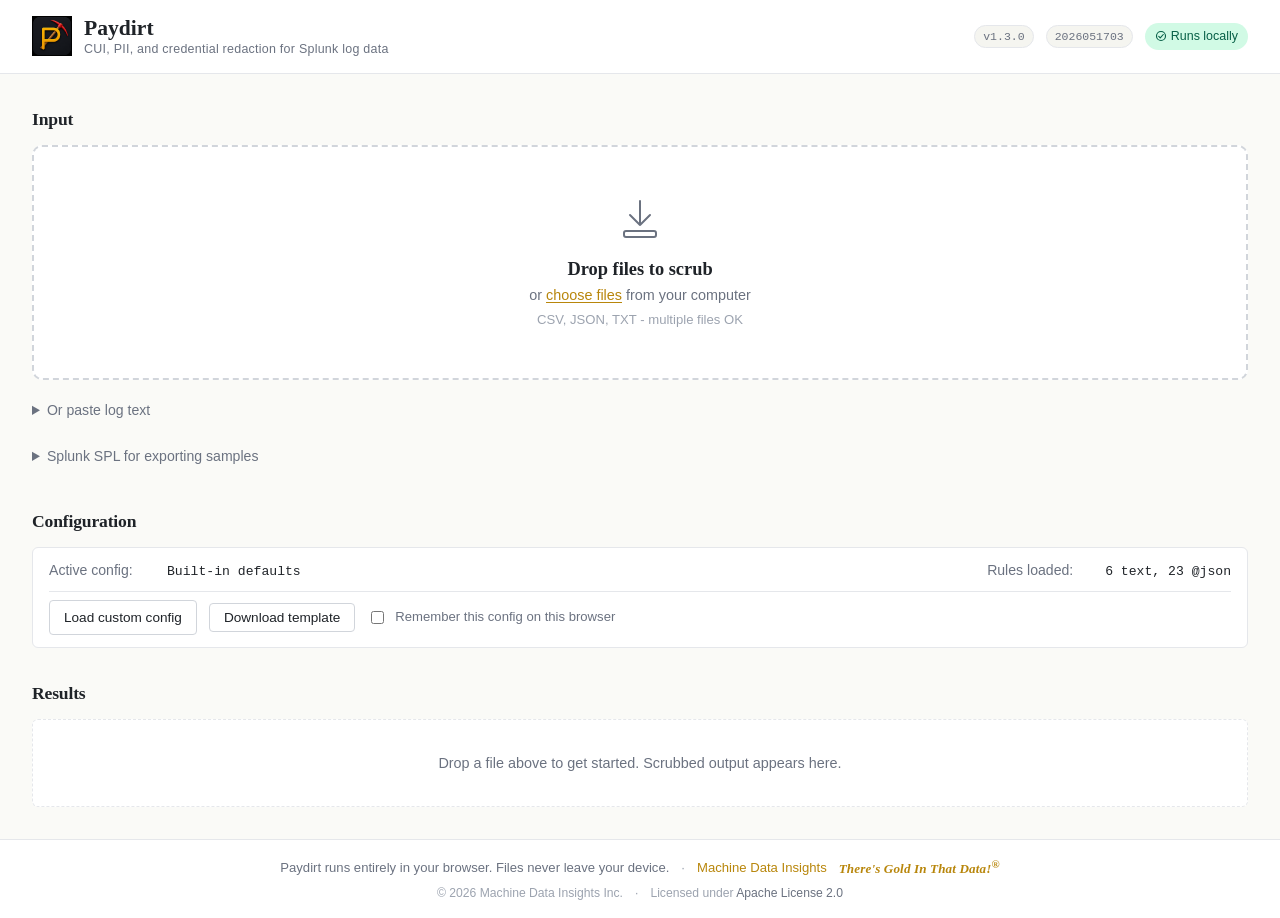
==== Paydirt.html @ 9a998f69 "Added scrubbing report and tweaked sourcetype discovery SPL" ====
<!DOCTYPE html>
<!--
  Paydirt - Log Scrubber
  Built: 2026-05-17 14:42:57
  Build: 2026051703
  Machine Data Insights - machinedatainsights.com

  This file runs entirely in your browser.
  Your data never leaves your device.
-->

<!--
  SPDX-License-Identifier: Apache-2.0
  Copyright 2026 Machine Data Insights Inc.
  https://machinedatainsights.com
-->
<html lang="en">
<head>
    <meta charset="UTF-8">
    <meta name="viewport" content="width=device-width, initial-scale=1.0">
    <!--
      Strict Content Security Policy: no external resources, no inline event
      handlers, no eval. Everything loads from 'self' only.

      When hosted on a web server, the server should ALSO set these headers:
        Content-Security-Policy: frame-ancestors 'none'
        X-Frame-Options: DENY
        X-Content-Type-Options: nosniff
      The frame-ancestors directive cannot be set via a meta tag (browsers
      ignore it), so iframe-embedding protection is a hosting concern.
    -->
    <meta http-equiv="Content-Security-Policy" content="default-src 'none'; style-src 'self' 'unsafe-inline'; script-src 'self' 'unsafe-inline'; img-src 'self' data:; font-src 'self'; connect-src 'none'; form-action 'none'; base-uri 'self';">
    <title>Paydirt - Log Scrubber</title>
    <!--
      Favicon: same glyph as the header logo, inlined as an SVG data URL.
      No network request. Works in Firefox and Chromium. Safari ignores SVG
      favicons (it wants .ico/.png), so tab icon silently falls back to
      generic - acceptable trade-off given no-external-resources constraint.
    -->
    <link rel="icon" type="image/png" href="[data-uri]">
    <style>
/* SPDX-License-Identifier: Apache-2.0
 * Copyright 2026 Machine Data Insights Inc.
 * https://machinedatainsights.com
 */
/* ==========================================================================
   Paydirt - Log Scrubber
   Aesthetic: refined minimalism, warm neutrals, gold accent.
   No external resources (CSP-safe).
   ========================================================================== */

/* ---- Design tokens -------------------------------------------------------- */

:root {
    /* Palette - rooted in MDI's gold/mining branding but restrained */
    --color-gold: #B8860B;            /* primary accent, darkened goldenrod */
    --color-gold-light: #D4A017;      /* lighter accent for hover */
    --color-gold-bg: #FFF8E7;         /* subtle gold background tint */

    --color-bg: #FAFAF7;              /* page background, warm off-white */
    --color-surface: #FFFFFF;         /* card backgrounds */
    --color-surface-alt: #F5F5F0;     /* muted surface for secondary areas */

    --color-text: #1F2328;            /* primary text, near-black with warmth */
    --color-text-muted: #6B7280;      /* secondary text */
    --color-text-subtle: #9CA3AF;     /* tertiary / hints */

    --color-border: #E5E7EB;          /* default border */
    --color-border-strong: #D1D5DB;   /* emphasized border (drop zone) */

    --color-token-bg: #FEF3C7;        /* token redaction highlight */
    --color-token-accent: #92400E;    /* token redaction text accent */
    --color-cui-bg: #FED7AA;          /* CUI redaction highlight (distinct) */
    --color-cui-accent: #9A3412;      /* CUI redaction text accent */

    --color-success-bg: #D1FAE5;      /* clean-file notice */
    --color-success-text: #065F46;

    --color-error-bg: #FEE2E2;
    --color-error-text: #991B1B;

    /* Typography - chosen for legibility + slight editorial character,
       from within the system-font universe to preserve CSP strictness.
       Serif headings lend the tool a more "serious" professional feel;
       sans body stays readable. */
    --font-sans: ui-sans-serif, -apple-system, BlinkMacSystemFont, "Segoe UI Variable", "Segoe UI", "Helvetica Neue", Arial, sans-serif;
    --font-serif: ui-serif, Georgia, "Iowan Old Style", "Apple Garamond", "Palatino Linotype", "Palatino", "Times New Roman", serif;
    --font-mono: ui-monospace, "SF Mono", "Cascadia Code", "Source Code Pro", Menlo, Consolas, monospace;

    /* Spacing scale */
    --space-1: 0.25rem;
    --space-2: 0.5rem;
    --space-3: 0.75rem;
    --space-4: 1rem;
    --space-5: 1.5rem;
    --space-6: 2rem;
    --space-8: 3rem;

    /* Shape */
    --radius-sm: 4px;
    --radius: 6px;
    --radius-lg: 10px;

    /* Shadows - restrained, single layer */
    --shadow-sm: 0 1px 2px rgba(31, 35, 40, 0.04);
    --shadow: 0 2px 8px rgba(31, 35, 40, 0.06);
}

/* ---- Base ----------------------------------------------------------------- */

* {
    box-sizing: border-box;
}

html, body {
    margin: 0;
    padding: 0;
}

body {
    font-family: var(--font-sans);
    font-size: 15px;
    line-height: 1.55;
    color: var(--color-text);
    background-color: var(--color-bg);
    min-height: 100vh;
    display: flex;
    flex-direction: column;
}

h1, h2, h3, h4 {
    font-family: var(--font-serif);
    font-weight: 600;
    letter-spacing: -0.01em;
    color: var(--color-text);
}

a {
    color: var(--color-gold);
    text-decoration: none;
}
a:hover {
    text-decoration: underline;
}

button {
    font-family: inherit;
    font-size: inherit;
}

/* Accessibility helper */
.visually-hidden {
    position: absolute;
    width: 1px;
    height: 1px;
    padding: 0;
    margin: -1px;
    overflow: hidden;
    clip: rect(0, 0, 0, 0);
    white-space: nowrap;
    border: 0;
}

/* ---- Header --------------------------------------------------------------- */

.site-header {
    background-color: var(--color-surface);
    border-bottom: 1px solid var(--color-border);
}

.header-inner {
    max-width: 1400px;
    margin: 0 auto;
    padding: var(--space-4) var(--space-6);
    display: flex;
    align-items: center;
    justify-content: space-between;
    gap: var(--space-4);
}

.brand {
    display: flex;
    align-items: center;
    gap: var(--space-3);
}

.brand-mark {
    width: 40px;
    height: 40px;
    flex-shrink: 0;
}

.brand-text {
    display: flex;
    flex-direction: column;
    line-height: 1.2;
}

.brand-name {
    font-family: var(--font-serif);
    font-size: 1.35rem;
    font-weight: 600;
    color: var(--color-text);
}

.brand-tagline {
    font-size: 0.78rem;
    color: var(--color-text-muted);
    letter-spacing: 0.02em;
}

.header-meta {
    display: flex;
    align-items: center;
    gap: var(--space-3);
}

.version-pill {
    font-family: var(--font-mono);
    font-size: 0.72rem;
    color: var(--color-text-muted);
    background-color: var(--color-surface-alt);
    padding: 2px 8px;
    border-radius: 100px;
    border: 1px solid var(--color-border);
}

.build-pill {
    font-family: var(--font-mono);
    font-size: 0.72rem;
    color: var(--color-text-muted);
    background-color: var(--color-surface-alt);
    padding: 2px 8px;
    border-radius: 100px;
    border: 1px solid var(--color-border);
}

.offline-pill {
    display: inline-flex;
    align-items: center;
    gap: 4px;
    font-size: 0.78rem;
    color: var(--color-success-text);
    background-color: var(--color-success-bg);
    padding: 4px 10px;
    border-radius: 100px;
    font-weight: 500;
    cursor: help;
}

/* ---- Page layout ---------------------------------------------------------- */

.page {
    flex: 1;
    max-width: 1400px;
    width: 100%;
    margin: 0 auto;
    padding: var(--space-6);
    display: flex;
    flex-direction: column;
    gap: var(--space-6);
}

.section-heading {
    font-size: 1.1rem;
    margin: 0 0 var(--space-3) 0;
    color: var(--color-text);
}

/* ---- Input section ------------------------------------------------------- */

.drop-zone {
    background-color: var(--color-surface);
    border: 2px dashed var(--color-border-strong);
    border-radius: var(--radius-lg);
    padding: var(--space-8) var(--space-6);
    text-align: center;
    cursor: pointer;
    transition: border-color 0.15s, background-color 0.15s;
    outline: none;
}

.drop-zone:hover,
.drop-zone:focus-visible {
    border-color: var(--color-gold);
    background-color: var(--color-gold-bg);
}

.drop-zone.drag-active {
    border-color: var(--color-gold);
    background-color: var(--color-gold-bg);
    border-style: solid;
}

.drop-zone-content {
    display: flex;
    flex-direction: column;
    align-items: center;
    gap: var(--space-3);
    pointer-events: none;
}

.drop-icon {
    width: 48px;
    height: 48px;
    color: var(--color-text-muted);
}

.drop-zone:hover .drop-icon,
.drop-zone.drag-active .drop-icon {
    color: var(--color-gold);
}

.drop-zone-primary {
    font-family: var(--font-serif);
    font-size: 1.15rem;
    font-weight: 600;
    color: var(--color-text);
}

.drop-zone-secondary {
    color: var(--color-text-muted);
    font-size: 0.9rem;
    pointer-events: auto;  /* let the link button be clickable */
}

.drop-zone-hint {
    color: var(--color-text-subtle);
    font-size: 0.82rem;
    margin-top: var(--space-1);
}

/* Paste area */

.paste-details {
    margin-top: var(--space-3);
}

.paste-details summary {
    cursor: pointer;
    color: var(--color-text-muted);
    font-size: 0.88rem;
    padding: var(--space-2) 0;
    user-select: none;
}

.paste-details summary:hover {
    color: var(--color-gold);
}

.paste-body {
    margin-top: var(--space-2);
    background-color: var(--color-surface);
    border: 1px solid var(--color-border);
    border-radius: var(--radius);
    padding: var(--space-3);
}

#paste-input {
    width: 100%;
    border: 1px solid var(--color-border);
    border-radius: var(--radius-sm);
    padding: var(--space-2) var(--space-3);
    font-family: var(--font-mono);
    font-size: 0.82rem;
    color: var(--color-text);
    background-color: var(--color-surface);
    resize: vertical;
    outline: none;
}

#paste-input:focus {
    border-color: var(--color-gold);
}

.paste-actions {
    margin-top: var(--space-2);
    display: flex;
    justify-content: flex-end;
}

/* ---- SPL examples disclosure --------------------------------------------- */

.spl-details {
    margin-top: var(--space-2);
}

.spl-details summary {
    cursor: pointer;
    color: var(--color-text-muted);
    font-size: 0.88rem;
    padding: var(--space-2) 0;
    user-select: none;
}

.spl-details summary:hover {
    color: var(--color-gold);
}

.spl-body {
    margin-top: var(--space-2);
    background-color: var(--color-surface);
    border: 1px solid var(--color-border);
    border-radius: var(--radius);
    padding: var(--space-3);
}

.spl-intro {
    font-size: 0.82rem;
    color: var(--color-text-muted);
    margin: 0 0 var(--space-3) 0;
    line-height: 1.5;
}

.spl-intro em {
    font-family: var(--font-mono);
    font-style: normal;
    font-size: 0.78rem;
    background-color: var(--color-gold-bg);
    color: #78350F;
    padding: 1px 4px;
    border-radius: 2px;
}

.spl-intro strong {
    color: var(--color-text);
    font-weight: 600;
}

.spl-block {
    margin-bottom: var(--space-3);
}

.spl-block:last-child {
    margin-bottom: 0;
}

.spl-block-header {
    display: flex;
    align-items: center;
    gap: var(--space-2);
    margin-bottom: 4px;
}

.spl-label {
    font-size: 0.78rem;
    font-weight: 600;
    color: var(--color-text);
    text-transform: uppercase;
    letter-spacing: 0.04em;
}

.spl-meta {
    font-size: 0.74rem;
    color: var(--color-text-muted);
    font-style: italic;
}

.spl-copy-btn {
    margin-left: auto;
    background: transparent;
    border: 1px solid var(--color-border);
    color: var(--color-text-muted);
    font-family: var(--font-sans);
    font-size: 0.72rem;
    padding: 2px 8px;
    border-radius: var(--radius-sm);
    cursor: pointer;
    transition: all 0.15s ease;
}

.spl-copy-btn:hover {
    border-color: var(--color-gold);
    color: var(--color-gold);
}

.spl-copy-btn.copied {
    border-color: #16a34a;
    color: #16a34a;
}

.spl-code {
    margin: 0;
    background-color: #1F2328;
    border-radius: var(--radius-sm);
    padding: var(--space-2) var(--space-3);
    overflow-x: auto;
}

.spl-code code {
    font-family: var(--font-mono);
    font-size: 0.76rem;
    line-height: 1.55;
    color: #e5e7eb;
    white-space: pre;
}

.spl-code em {
    color: #FCD34D;
    font-style: italic;
    font-weight: 600;
}

/* ---- Config section ------------------------------------------------------ */

.config-status {
    background-color: var(--color-surface);
    border: 1px solid var(--color-border);
    border-radius: var(--radius);
    padding: var(--space-3) var(--space-4);
    display: grid;
    grid-template-columns: 1fr auto;
    gap: var(--space-2) var(--space-4);
    align-items: center;
}

.config-line {
    display: flex;
    gap: var(--space-2);
    align-items: baseline;
    font-size: 0.88rem;
}

.config-label {
    color: var(--color-text-muted);
    min-width: 110px;
}

.config-value {
    color: var(--color-text);
    font-family: var(--font-mono);
    font-size: 0.82rem;
}

.config-actions {
    grid-column: 1 / -1;
    display: flex;
    align-items: center;
    flex-wrap: wrap;
    gap: var(--space-3);
    padding-top: var(--space-2);
    border-top: 1px solid var(--color-border);
}

.remember-config {
    display: inline-flex;
    align-items: center;
    gap: var(--space-2);
    font-size: 0.82rem;
    color: var(--color-text-muted);
    cursor: pointer;
    user-select: none;
}

.remember-config input {
    cursor: pointer;
}

/* ---- Buttons ------------------------------------------------------------- */

.link-button {
    background: none;
    border: none;
    padding: 0;
    color: var(--color-gold);
    cursor: pointer;
    font-size: inherit;
    text-decoration: underline;
    text-underline-offset: 2px;
}
.link-button:hover {
    color: var(--color-gold-light);
}

.secondary-button {
    display: inline-flex;
    align-items: center;
    gap: 6px;
    padding: 6px 14px;
    background-color: var(--color-surface);
    color: var(--color-text);
    border: 1px solid var(--color-border-strong);
    border-radius: var(--radius-sm);
    cursor: pointer;
    font-size: 0.85rem;
    font-weight: 500;
    transition: all 0.12s;
}

.secondary-button:hover {
    border-color: var(--color-gold);
    color: var(--color-gold);
    background-color: var(--color-gold-bg);
}

.download-button {
    display: inline-flex;
    align-items: center;
    gap: 6px;
    padding: 6px 14px;
    background-color: var(--color-gold);
    color: white;
    border: 1px solid var(--color-gold);
    border-radius: var(--radius-sm);
    cursor: pointer;
    font-size: 0.85rem;
    font-weight: 500;
    transition: all 0.12s;
}

.download-button:hover {
    background-color: var(--color-gold-light);
    border-color: var(--color-gold-light);
}

/* Secondary/outline variant: the scrubbing-report download. Visually
   subordinate to the primary gold Download button but shares its metrics. */
.report-button {
    display: inline-flex;
    align-items: center;
    gap: 6px;
    padding: 6px 14px;
    background-color: transparent;
    color: var(--color-gold);
    border: 1px solid var(--color-gold);
    border-radius: var(--radius-sm);
    cursor: pointer;
    font-size: 0.85rem;
    font-weight: 500;
    transition: all 0.12s;
}

.report-button:hover {
    background-color: var(--color-surface-alt);
    border-color: var(--color-gold-light);
    color: var(--color-gold-light);
}

.report-button:disabled {
    opacity: 0.55;
    cursor: progress;
}

.icon-button {
    display: inline-flex;
    align-items: center;
    justify-content: center;
    width: 28px;
    height: 28px;
    padding: 0;
    background: none;
    color: var(--color-text-muted);
    border: 1px solid transparent;
    border-radius: var(--radius-sm);
    cursor: pointer;
    transition: all 0.12s;
}

.icon-button:hover {
    color: var(--color-text);
    background-color: var(--color-surface-alt);
    border-color: var(--color-border);
}

/* ---- Results ------------------------------------------------------------- */

.results-header {
    display: flex;
    align-items: baseline;
    justify-content: space-between;
}

.results-empty {
    background-color: var(--color-surface);
    border: 1px dashed var(--color-border);
    border-radius: var(--radius);
    padding: var(--space-6);
    text-align: center;
    color: var(--color-text-muted);
}

.results-empty p {
    margin: 0;
    font-size: 0.9rem;
}

.results-container {
    display: flex;
    flex-direction: column;
    gap: var(--space-4);
}

/* Result card */

.result-card {
    background-color: var(--color-surface);
    border: 1px solid var(--color-border);
    border-radius: var(--radius-lg);
    box-shadow: var(--shadow-sm);
    overflow: hidden;
}

.result-card-header {
    display: flex;
    align-items: center;
    justify-content: space-between;
    padding: var(--space-3) var(--space-4);
    border-bottom: 1px solid var(--color-border);
    background-color: var(--color-surface-alt);
}

.result-card-title {
    display: flex;
    align-items: center;
    gap: var(--space-2);
    min-width: 0;  /* allow filename truncation */
}

.file-icon {
    width: 16px;
    height: 16px;
    color: var(--color-text-muted);
    flex-shrink: 0;
}

.result-filename {
    font-family: var(--font-mono);
    font-size: 0.85rem;
    color: var(--color-text);
    font-weight: 500;
    overflow: hidden;
    text-overflow: ellipsis;
    white-space: nowrap;
}

.result-size {
    font-size: 0.78rem;
    color: var(--color-text-muted);
    flex-shrink: 0;
}

.result-card-actions {
    display: flex;
    align-items: center;
    gap: var(--space-2);
    flex-shrink: 0;
}

/* Tabs */

.result-tabs {
    display: flex;
    gap: 0;
    padding: 0 var(--space-4);
    border-bottom: 1px solid var(--color-border);
    background-color: var(--color-surface);
}

.result-tab {
    background: none;
    border: none;
    padding: var(--space-3) var(--space-4);
    margin-bottom: -1px;
    font-size: 0.88rem;
    font-weight: 500;
    color: var(--color-text-muted);
    cursor: pointer;
    border-bottom: 2px solid transparent;
    transition: color 0.12s, border-color 0.12s;
}

.result-tab:hover {
    color: var(--color-text);
}

.result-tab[aria-selected="true"] {
    color: var(--color-gold);
    border-bottom-color: var(--color-gold);
}

/* Tab panels */

.result-tab-panel {
    padding: 0;
}

.result-pre {
    margin: 0;
    padding: var(--space-4);
    font-family: var(--font-mono);
    font-size: 0.78rem;
    line-height: 1.55;
    color: var(--color-text);
    background-color: var(--color-surface);
    overflow-x: auto;
    max-height: 600px;
    overflow-y: auto;
    white-space: pre;
}

/* Comparison panes */

.comparison-wrapper {
    display: grid;
    grid-template-columns: 1fr 1fr;
    gap: 0;
    border-bottom: 1px solid var(--color-border);
}

.comparison-column {
    min-width: 0;  /* allow content overflow to scroll instead of expanding */
    border-left: 1px solid var(--color-border);
}

.comparison-column:first-child {
    border-left: none;
}

.comparison-header {
    padding: var(--space-2) var(--space-4);
    font-size: 0.78rem;
    font-weight: 600;
    color: var(--color-text-muted);
    background-color: var(--color-surface-alt);
    border-bottom: 1px solid var(--color-border);
    letter-spacing: 0.05em;
    text-transform: uppercase;
}

.comparison-pane {
    padding: var(--space-3) 0;
    font-family: var(--font-mono);
    font-size: 0.78rem;
    line-height: 1.6;
    color: var(--color-text);
    background-color: var(--color-surface);
    max-height: 600px;
    overflow: auto;
    outline: none;
}

.comparison-pane:focus-visible {
    box-shadow: inset 0 0 0 2px var(--color-gold);
}

.comparison-line {
    display: block;
    padding: 0 var(--space-4);
    white-space: pre;
    min-height: 1.6em;
}

.comparison-line.line-modified {
    background-color: transparent;
    border-left: 3px solid var(--color-token-bg);
    padding-left: calc(var(--space-4) - 3px);
}

.comparison-line.line-cui {
    background-color: transparent;
    border-left: 3px solid var(--color-cui-bg);
    padding-left: calc(var(--space-4) - 3px);
}

/* Per-field (character-level) highlights. These are the primary visual
   signal; the row-level border is a secondary wayfinding aid. */
.hl {
    padding: 1px 2px;
    border-radius: 2px;
    font-weight: 500;
}

.hl-pii {
    background-color: var(--color-token-bg);
    color: var(--color-token-accent);
    box-shadow: 0 0 0 1px rgba(146, 64, 14, 0.15);
}

.hl-cui {
    background-color: var(--color-cui-bg);
    color: var(--color-cui-accent);
    box-shadow: 0 0 0 1px rgba(154, 52, 18, 0.2);
}

.hl-custom {
    background-color: #FEE2E2;
    color: #991B1B;
    box-shadow: 0 0 0 1px rgba(153, 27, 27, 0.15);
}

/* Comparison legend */

.comparison-legend {
    display: flex;
    gap: var(--space-4);
    padding: var(--space-2) var(--space-4);
    font-size: 0.78rem;
    color: var(--color-text-muted);
    background-color: var(--color-surface-alt);
    border-top: 1px solid var(--color-border);
}

.legend-item {
    display: inline-flex;
    align-items: center;
    gap: 6px;
}

.legend-swatch {
    width: 12px;
    height: 12px;
    border-radius: 2px;
    border: 1px solid var(--color-border);
}

.swatch-token {
    background-color: var(--color-token-bg);
}

.swatch-cui {
    background-color: var(--color-cui-bg);
}

.swatch-custom {
    background-color: #FEE2E2;
}

/* Summary panel */

.summary-content {
    padding: var(--space-4);
    font-size: 0.9rem;
}

.summary-group {
    margin-bottom: var(--space-4);
}

.summary-group:last-child {
    margin-bottom: 0;
}

.summary-group-title {
    font-family: var(--font-serif);
    font-size: 0.95rem;
    font-weight: 600;
    color: var(--color-text);
    margin: 0 0 var(--space-2) 0;
}

.summary-counts {
    display: grid;
    grid-template-columns: repeat(auto-fill, minmax(200px, 1fr));
    gap: var(--space-2);
}

.summary-count {
    display: flex;
    justify-content: space-between;
    padding: var(--space-2) var(--space-3);
    background-color: var(--color-surface-alt);
    border-radius: var(--radius-sm);
    font-size: 0.85rem;
}

.summary-count-label {
    color: var(--color-text-muted);
}

.summary-count-value {
    font-family: var(--font-mono);
    font-weight: 600;
    color: var(--color-text);
}

.summary-clean-notice {
    padding: var(--space-3) var(--space-4);
    background-color: var(--color-success-bg);
    color: var(--color-success-text);
    border-radius: var(--radius);
    font-size: 0.9rem;
}

/* Nudge panel for "you probably need a custom config" guidance */
.summary-nudge {
    margin-top: var(--space-3);
    padding: var(--space-3) var(--space-4);
    background-color: var(--color-gold-bg);
    border: 1px solid rgba(184, 134, 11, 0.25);
    border-left: 3px solid var(--color-gold);
    border-radius: var(--radius);
    font-size: 0.88rem;
    color: #78350F;  /* deeper gold-brown for text readability */
    line-height: 1.5;
    display: flex;
    gap: var(--space-3);
    align-items: flex-start;
}

.summary-nudge-icon {
    flex-shrink: 0;
    width: 20px;
    height: 20px;
    border-radius: 50%;
    background-color: var(--color-gold);
    color: white;
    font-family: var(--font-serif);
    font-weight: 600;
    font-size: 0.82rem;
    display: inline-flex;
    align-items: center;
    justify-content: center;
    margin-top: 1px;
}

.summary-nudge-text {
    flex: 1;
}

.summary-meta {
    margin-top: var(--space-4);
    padding-top: var(--space-3);
    border-top: 1px solid var(--color-border);
    font-size: 0.82rem;
    color: var(--color-text-muted);
    display: flex;
    flex-wrap: wrap;
    gap: var(--space-3);
}

.summary-meta-item {
    display: inline-flex;
    align-items: baseline;
    gap: 4px;
}

.summary-meta-item-label {
    color: var(--color-text-subtle);
}

.summary-meta-item-value {
    color: var(--color-text);
    font-family: var(--font-mono);
}

/* Truncation notice */

.truncation-notice {
    padding: var(--space-2) var(--space-4);
    background-color: var(--color-gold-bg);
    color: var(--color-token-accent);
    font-size: 0.82rem;
    border-top: 1px solid var(--color-border);
}

/* Review-required banner: persistent reminder shown above result cards.
   Paydirt cannot detect bare personal names, free-text content, or
   organization-internal terms by pattern - reviewers must read every
   row before transmission. Intentionally non-dismissable. */

.review-required-banner {
    display: flex;
    align-items: flex-start;
    gap: var(--space-3);
    padding: var(--space-3) var(--space-4);
    margin-bottom: var(--space-4);
    background-color: var(--color-gold-bg);
    color: var(--color-token-accent);
    border: 1px solid var(--color-gold);
    border-left-width: 4px;
    border-radius: var(--radius);
    font-size: 0.88rem;
    line-height: 1.5;
}

.review-required-icon {
    flex-shrink: 0;
    width: 18px;
    height: 18px;
    margin-top: 2px;
    color: var(--color-gold);
}

.review-required-text strong {
    color: var(--color-text);
}

.review-required-text em {
    font-style: normal;
    font-family: var(--font-mono);
    font-size: 0.95em;
    background-color: rgba(184, 134, 11, 0.1);
    padding: 0 0.2em;
    border-radius: 3px;
}

.review-required-text code {
    font-family: var(--font-mono);
    font-size: 0.92em;
    background-color: rgba(184, 134, 11, 0.12);
    padding: 0 0.3em;
    border-radius: 3px;
}

/* Error state */

.result-card.has-error .result-card-header {
    background-color: var(--color-error-bg);
}

.error-content {
    padding: var(--space-4);
    color: var(--color-error-text);
    font-size: 0.9rem;
}

/* ---- Processing overlay -------------------------------------------------- */

/* The [hidden] attribute normally sets display:none, but specific display
   values in other rules override it. Make the hidden state explicit. */
[hidden] {
    display: none !important;
}

.processing-overlay {
    position: fixed;
    inset: 0;
    background-color: rgba(31, 35, 40, 0.4);
    display: flex;
    align-items: center;
    justify-content: center;
    z-index: 1000;
}

.processing-content {
    background-color: var(--color-surface);
    border-radius: var(--radius-lg);
    padding: var(--space-5) var(--space-6);
    box-shadow: var(--shadow);
    display: flex;
    flex-direction: column;
    align-items: center;
    gap: var(--space-3);
    min-width: 240px;
}

.spinner {
    width: 36px;
    height: 36px;
    border: 3px solid var(--color-border);
    border-top-color: var(--color-gold);
    border-radius: 50%;
    animation: spin 0.8s linear infinite;
}

@keyframes spin {
    to { transform: rotate(360deg); }
}

.processing-text {
    font-size: 0.9rem;
    color: var(--color-text-muted);
}

/* ---- Footer -------------------------------------------------------------- */

.site-footer {
    background-color: var(--color-surface);
    border-top: 1px solid var(--color-border);
    padding: var(--space-4) var(--space-6);
}

.footer-inner {
    max-width: 1400px;
    margin: 0 auto;
    display: flex;
    flex-direction: column;
    align-items: center;
    gap: var(--space-1);
    font-size: 0.82rem;
    color: var(--color-text-muted);
}

.footer-row {
    display: flex;
    align-items: center;
    justify-content: center;
    gap: var(--space-3);
    flex-wrap: wrap;
}

.footer-tagline {
    color: var(--color-gold);
    font-family: var(--font-serif);
    font-style: italic;
    font-weight: 600;
    letter-spacing: 0.01em;
}

.footer-license {
    font-size: 0.76rem;
    color: var(--color-text-subtle);
}

.footer-license a {
    color: var(--color-text-muted);
}

.footer-license a:hover {
    color: var(--color-gold);
}

.footer-sep {
    color: var(--color-text-subtle);
}

/* ---- Responsive ---------------------------------------------------------- */

@media (max-width: 768px) {
    .header-inner {
        padding: var(--space-3) var(--space-4);
        flex-wrap: wrap;
    }

    .page {
        padding: var(--space-4);
        gap: var(--space-4);
    }

    .comparison-wrapper {
        grid-template-columns: 1fr;
    }

    .comparison-column {
        border-left: none;
        border-top: 1px solid var(--color-border);
    }

    .comparison-column:first-child {
        border-top: none;
    }

    .drop-zone {
        padding: var(--space-5) var(--space-4);
    }
}

</style>
</head>
<body>

<header class="site-header">
    <div class="header-inner">
        <div class="brand">
            <!-- New PNG icon (assets/branding/paydirt-icon-2-256x256.png) inlined as base64 data URL. Original SVG kept commented below for easy revert. -->
            <img class="brand-mark" alt="Paydirt logo" src="[data-uri]">
            <!--
            <svg class="brand-mark" viewBox="0 0 48 48" aria-hidden="true">
                <rect x="2" y="2" width="44" height="44" rx="6" fill="#1F2328"/>
                <path d="M14 12 L14 36 M14 12 L28 12 Q36 12 36 20 Q36 28 28 28 L14 28" stroke="#D4A017" stroke-width="3" fill="none" stroke-linecap="round" stroke-linejoin="round"/>
            </svg>
            -->
            <div class="brand-text">
                <div class="brand-name">Paydirt</div>
                <div class="brand-tagline">CUI, PII, and credential redaction for Splunk log data</div>
            </div>
        </div>
        <div class="header-meta">
            <span class="version-pill" id="version-pill">v-.-.-</span>
            <span class="build-pill" id="build-pill" title="Build number (yyyymmdd + same-day counter)" hidden></span>
            <span class="offline-pill" title="All processing happens in your browser. Your data never leaves this page.">
                <svg viewBox="0 0 16 16" width="12" height="12" aria-hidden="true">
                    <circle cx="8" cy="8" r="6" fill="none" stroke="currentColor" stroke-width="1.5"/>
                    <path d="M5 8.5 L7 10.5 L11 6" fill="none" stroke="currentColor" stroke-width="1.5" stroke-linecap="round" stroke-linejoin="round"/>
                </svg>
                Runs locally
            </span>
        </div>
    </div>
</header>

<main class="page">

    <!-- Input section: drop zone, file picker, paste area -->
    <section class="input-section" aria-labelledby="input-heading">
        <h2 id="input-heading" class="section-heading">Input</h2>

        <div id="drop-zone" class="drop-zone" tabindex="0" role="button" aria-label="Drop files here or click to choose">
            <div class="drop-zone-content">
                <svg class="drop-icon" viewBox="0 0 48 48" aria-hidden="true">
                    <path d="M24 6 L24 30 M14 20 L24 30 L34 20" fill="none" stroke="currentColor" stroke-width="2" stroke-linecap="round" stroke-linejoin="round"/>
                    <rect x="8" y="36" width="32" height="6" rx="2" fill="none" stroke="currentColor" stroke-width="2"/>
                </svg>
                <div class="drop-zone-text">
                    <div class="drop-zone-primary">Drop files to scrub</div>
                    <div class="drop-zone-secondary">
                        or <button type="button" class="link-button" id="file-picker-trigger">choose files</button> from your computer
                    </div>
                    <div class="drop-zone-hint">CSV, JSON, TXT - multiple files OK</div>
                </div>
            </div>
            <input type="file" id="file-input" class="visually-hidden" multiple accept=".csv,.json,.jsonl,.txt,.log">
        </div>

        <details class="paste-details">
            <summary>Or paste log text</summary>
            <div class="paste-body">
                <textarea id="paste-input" rows="6" placeholder="Paste log events or a Splunk export here..." spellcheck="false"></textarea>
                <div class="paste-actions">
                    <button type="button" class="secondary-button" id="paste-scrub-btn">Scrub pasted text</button>
                </div>
            </div>
        </details>

        <details class="spl-details">
            <summary>Splunk SPL for exporting samples</summary>
            <div class="spl-body">
                <p class="spl-intro">
                    Run these searches in Splunk Web, then click <strong>Export &rarr; CSV</strong>
                    to save the results. Drop the saved files onto Paydirt above. Start with
                    <strong>Discover sourcetypes</strong> to see what's available - adjust the
                    <em>index</em> and <em>sourcetype</em> filter on the first line for your
                    environment - then plug a chosen <em>index</em> and <em>sourcetype</em>
                    into the other two searches.
                </p>

                <div class="spl-block">
                    <div class="spl-block-header">
                        <span class="spl-label">Discover sourcetypes</span>
                        <span class="spl-meta">last 30 days</span>
                        <button type="button" class="spl-copy-btn" data-spl="discover" title="Copy SPL to clipboard">Copy</button>
                    </div>
                    <pre class="spl-code"><code>| tstats count where index=* AND sourcetype={sourcetype(s)} earliest=-30d BY sourcetype, index, source
| stats values(index) as indexes, values(source) as sources, sum(count) as event_count by sourcetype
| sort sourcetype</code></pre>
                </div>

                <div class="spl-block">
                    <div class="spl-block-header">
                        <span class="spl-label">Field-value samples</span>
                        <span class="spl-meta">last 7 days</span>
                        <button type="button" class="spl-copy-btn" data-spl="fieldsummary" title="Copy SPL to clipboard">Copy</button>
                    </div>
                    <pre class="spl-code"><code>index=<em>{index}</em> sourcetype="<em>{sourcetype}</em>" earliest=-7d@d
| fieldsummary maxvals=5
| search field!="_*" AND field!="date_*" AND field!="linecount"
  AND field!="punct" AND field!="timestartpos" AND field!="timeendpos"
  AND field!="splunk_server_group"</code></pre>
                </div>

                <div class="spl-block">
                    <div class="spl-block-header">
                        <span class="spl-label">Log samples</span>
                        <span class="spl-meta">last 1 day</span>
                        <button type="button" class="spl-copy-btn" data-spl="samples" title="Copy SPL to clipboard">Copy</button>
                    </div>
                    <pre class="spl-code"><code>index=<em>{index}</em> sourcetype="<em>{sourcetype}</em>" earliest=-1d@d
| dedup punct | head 20</code></pre>
                </div>
            </div>
        </details>
    </section>

    <!-- Config section: shows loaded config status, allows upload -->
    <section class="config-section" aria-labelledby="config-heading">
        <h2 id="config-heading" class="section-heading">Configuration</h2>
        <div class="config-status" id="config-status">
            <div class="config-line">
                <span class="config-label">Active config:</span>
                <span class="config-value" id="config-source">Built-in defaults</span>
            </div>
            <div class="config-line">
                <span class="config-label">Rules loaded:</span>
                <span class="config-value" id="config-counts">- text, - @json</span>
            </div>
            <div class="config-actions">
                <label class="secondary-button" for="config-file-input">
                    Load custom config
                </label>
                <input type="file" id="config-file-input" class="visually-hidden" accept=".csv,.txt">
                <button type="button" class="secondary-button" id="config-template-btn" title="Download a starter config CSV you can edit in a text editor, then load back into Paydirt">Download template</button>
                <button type="button" class="secondary-button" id="config-export-btn" hidden title="Download the custom config currently loaded">Export current config</button>
                <button type="button" class="secondary-button" id="config-reset-btn" hidden>Reset to defaults</button>
                <label class="remember-config">
                    <input type="checkbox" id="remember-config">
                    Remember this config on this browser
                </label>
            </div>
        </div>
    </section>

    <!-- Results section: one card per file scrubbed -->
    <section class="results-section" aria-labelledby="results-heading">
        <div class="results-header">
            <h2 id="results-heading" class="section-heading">Results</h2>
            <button type="button" class="link-button" id="clear-results-btn" hidden>Clear all</button>
        </div>
        <div class="review-required-banner" id="review-required-banner" role="note" hidden>
            <svg class="review-required-icon" viewBox="0 0 16 16" aria-hidden="true">
                <path d="M8 1.5 L15 14 L1 14 Z" fill="none" stroke="currentColor" stroke-width="1.4" stroke-linejoin="round"/>
                <path d="M8 6 L8 10 M8 11.5 L8 12.2" fill="none" stroke="currentColor" stroke-width="1.4" stroke-linecap="round"/>
            </svg>
            <div class="review-required-text">
                <strong>Review required before sending.</strong>
                Paydirt cannot detect bare personal names, free-text content, or
                organization-internal terms with no distinguishing pattern.
                Common blind spots: <em>assigned_to</em> / <em>assignee</em> / <em>requester</em>
                values, <em>comment</em> / <em>description</em> / <em>notes</em> fields,
                person-named assets, internal project or customer code names, branch and
                team names, and stack traces echoing user input. For structured fields,
                add an <code>@json,&lt;field_name&gt;,&lt;replacement&gt;</code> rule to
                your config and re-run; for narrative text, manual review is the only control.
            </div>
        </div>
        <div id="results-container" class="results-container">
            <div class="results-empty" id="results-empty">
                <p>Drop a file above to get started. Scrubbed output appears here.</p>
            </div>
        </div>
    </section>

</main>

<footer class="site-footer">
    <div class="footer-inner">
        <div class="footer-row">
            <span>Paydirt runs entirely in your browser. Files never leave your device.</span>
            <span class="footer-sep">&middot;</span>
            <a href="https://machinedatainsights.com" target="_blank" rel="noopener noreferrer">Machine Data Insights</a>
            <span class="footer-tagline">There's Gold In That Data!<sup>&reg;</sup></span>
        </div>
        <div class="footer-row footer-license">
            <span>&copy; 2026 Machine Data Insights Inc.</span>
            <span class="footer-sep">&middot;</span>
            <span>Licensed under <a href="https://www.apache.org/licenses/LICENSE-2.0" target="_blank" rel="noopener noreferrer">Apache License 2.0</a></span>
        </div>
    </div>
</footer>

<!-- Hidden template: the per-file result card. Cloned for each scrubbed file. -->
<template id="result-card-template">
    <article class="result-card">
        <header class="result-card-header">
            <div class="result-card-title">
                <svg class="file-icon" viewBox="0 0 16 16" aria-hidden="true">
                    <path d="M3 1.5 L3 14.5 Q3 15 3.5 15 L12.5 15 Q13 15 13 14.5 L13 5 L9 1.5 Z M9 1.5 L9 5 L13 5" fill="none" stroke="currentColor" stroke-width="1.2" stroke-linejoin="round"/>
                </svg>
                <span class="result-filename"></span>
                <span class="result-size"></span>
            </div>
            <div class="result-card-actions">
                <button type="button" class="download-button" data-action="download">
                    <svg viewBox="0 0 16 16" width="14" height="14" aria-hidden="true">
                        <path d="M8 1 L8 11 M4 7 L8 11 L12 7 M2 14 L14 14" fill="none" stroke="currentColor" stroke-width="1.5" stroke-linecap="round" stroke-linejoin="round"/>
                    </svg>
                    Download
                </button>
                <button type="button" class="report-button" data-action="download-report" title="Download a non-sensitive scrubbing report (counts, metadata, SHA-256 hashes). Contains no data from the source file.">
                    <svg viewBox="0 0 16 16" width="14" height="14" aria-hidden="true">
                        <path d="M4 1.5 L4 14.5 L12 14.5 L12 5 L8.5 1.5 Z M8.5 1.5 L8.5 5 L12 5 M6 8 L10 8 M6 11 L10 11" fill="none" stroke="currentColor" stroke-width="1.2" stroke-linecap="round" stroke-linejoin="round"/>
                    </svg>
                    Report
                </button>
                <button type="button" class="icon-button" data-action="remove" aria-label="Remove this result">
                    <svg viewBox="0 0 16 16" width="14" height="14" aria-hidden="true">
                        <path d="M4 4 L12 12 M12 4 L4 12" fill="none" stroke="currentColor" stroke-width="1.5" stroke-linecap="round"/>
                    </svg>
                </button>
            </div>
        </header>

        <div class="result-tabs" role="tablist">
            <button type="button" class="result-tab" role="tab" data-tab="scrubbed" aria-selected="true">Scrubbed</button>
            <button type="button" class="result-tab" role="tab" data-tab="comparison" aria-selected="false">Comparison</button>
            <button type="button" class="result-tab" role="tab" data-tab="summary" aria-selected="false">Summary</button>
        </div>

        <div class="result-tab-panels">
            <div class="result-tab-panel" data-panel="scrubbed" role="tabpanel">
                <pre class="result-pre scrubbed-pre"></pre>
                <div class="truncation-notice" hidden></div>
            </div>
            <div class="result-tab-panel" data-panel="comparison" role="tabpanel" hidden>
                <div class="comparison-wrapper">
                    <div class="comparison-column">
                        <div class="comparison-header">Original</div>
                        <div class="comparison-pane original-pane" tabindex="0"></div>
                    </div>
                    <div class="comparison-column">
                        <div class="comparison-header">Scrubbed</div>
                        <div class="comparison-pane scrubbed-pane" tabindex="0"></div>
                    </div>
                </div>
                <div class="comparison-legend">
                    <span class="legend-item"><span class="legend-swatch swatch-token"></span>Built-in redactions</span>
                    <span class="legend-item"><span class="legend-swatch swatch-cui"></span>CUI redactions</span>
                    <span class="legend-item"><span class="legend-swatch swatch-custom"></span>Custom rule redactions</span>
                </div>
                <div class="truncation-notice" hidden></div>
            </div>
            <div class="result-tab-panel" data-panel="summary" role="tabpanel" hidden>
                <div class="summary-content"></div>
            </div>
        </div>
    </article>
</template>

<!-- Processing overlay: shown during scrubbing of large files -->
<div class="processing-overlay" id="processing-overlay" hidden>
    <div class="processing-content">
        <div class="spinner" aria-hidden="true"></div>
        <div class="processing-text" id="processing-text">Scrubbing...</div>
    </div>
</div>

<script>
window.__PAYDIRT_DEFAULT_CONFIG__ = `# Log Scrubbing Configuration
# For use with log_scrubber.py and Paydirt.html
# by Machine Data Insights Inc.
#
# This file is loaded automatically when placed alongside log_scrubber.py,
# or specified with --config. In Paydirt, load it via "Load custom config".
# Comments (lines starting with #) and blank lines are ignored.
#
# ============================================================================
# Text substitution rules
# Format: search_term,replacement_mode,replacement_values
# replacement_modes:
#   single  - always use the given replacement
#   random  - pick one from a comma-separated list of choices
#
# Values containing commas MUST be quoted with double quotes.
# Values with only colons or slashes (e.g. ARNs, URLs) do NOT need quoting.
# ============================================================================

# Company names - customize for your organization
ACME Corp,single,CompanyA
ACME,single,COMP

# Network ranges - add your internal ranges
192.168,single,10.0
172.16,single,10.1

# Email domains
@acme.com,single,@company.com
john.doe@example.com,random,"user1@company.com,user2@company.com,user3@company.com"

# ============================================================================
# JSON field rules - @json prefix
# Supports three config formats:
#
#   3-column (implicit single mode - simplest):
#     @json,fieldName,REPLACEMENT
#
#   4-column explicit single mode:
#     @json,fieldName,single,REPLACEMENT
#
#   4-column random mode (picks one from the list each time):
#     @json,fieldName,random,"value1,value2,value3"
#
# As of v1.1.0, field names may use dot notation to target nested paths:
#   @json,userIdentity.arn,...     - matches arn only when nested under userIdentity
#   @json,accountId,...            - unqualified; matches at any depth (v1.0 behavior)
# ============================================================================

# AWS - common sensitive fields across CloudTrail, GuardDuty, VPC Flow, etc.
@json,sourceIPAddress,10.0.0.x
@json,userIdentity.arn,arn:aws:iam::000000000000:user/REDACTED
@json,userIdentity.principalId,REDACTED_PRINCIPAL
@json,requestParameters.bucketName,example-bucket
@json,responseElements.instancesSet.instanceId,i-0123456789abcdef0
@json,accountId,000000000000
@json,account_id,000000000000
@json,dest,i-0123456789abcdef0
@json,BuildUser,contractor
@json,resource.accessKeyDetails.accessKeyId,AKIAIOSFODNN7REDACTED
@json,resource.accessKeyDetails.principalId,AROAIOSFODNN7REDACTED:session-name
@json,resource.accessKeyDetails.userName,aws-user-redacted
@json,resource.eksClusterDetails.arn,arn:aws:eks:us-gov-west-1:000000000000:cluster/REDACTED_CLUSTER
@json,resource.instanceDetails.instanceId,i-0123456789abcdef0

# Azure - common fields
@json,tenantId,00000000-0000-0000-0000-000000000000
@json,callerIpAddress,10.0.0.x
@json,upn,user@example.com

# Okta
@json,client.ipAddress,10.0.0.x
@json,actor.alternateId,user@example.com

# Tag key-value pairs (AWS/Azure/GCP - matches {"key":"X","value":"Y"})
@json,Owner,random,"user_a@example.com,user_b@example.com"
@json,CreatedBy,random,"user_a@example.com,user_b@example.com"
@json,Name,REDACTED_NAME
@json,Environment,random,"dev,staging,production"

# ============================================================================
# v1.1.0 examples - uncomment and customize as needed
#
# The built-in scrubbing layers (CUI markings, credentials/tokens, SSN,
# Luhn-validated credit cards, NPI, phone, Windows SIDs) run automatically
# - you do NOT need config rules for those. Add rules here only for
# environment-specific identifiers the built-ins don't know about.
#
# Nested path examples:
#   @json,eventData.actor.email,user@example.com
#   @json,http.request.headers.Authorization,REDACTED_AUTH
#
# Custom identifier patterns (e.g. your internal employee ID format):
#   EMP-,single,EMP-REDACTED
#
# Kerberos realm (often shows up in Windows event logs):
#   @CORP.LOCAL,single,@EXAMPLE.LOCAL
# ============================================================================

# ============================================================================
# CUSTOM CONFIGURATIONS
# Add your organization-specific rules below. Some examples to get started:
#
#   MYCOMPANY-HOST01,single,HOST-REDACTED
#   @mycompany.internal,single,@example.com
#   @json,myCustomFieldName,REDACTED_VALUE
# ============================================================================

`;
window.__PAYDIRT_BUILD__ = "2026051703";
</script>
<script>
// SPDX-License-Identifier: Apache-2.0
// Copyright 2026 Machine Data Insights Inc.
// https://machinedatainsights.com
//
// ============================================================================
// Paydirt - Log Scrubber (JavaScript Port)
//
// Scrubs CUI, PII, PHI, credentials, and other sensitive data from Splunk
// field-value exports and log samples. Ports the exact behavior of the Python
// log_scrubber.py so both tools produce identical output for identical input.
//
// Pipeline, in order:
//   1. @json field-name shortcut (for fieldsummary data)
//   2. CUI marking detection (full-value redaction when triggered)
//   3. Credential & token patterns (AWS keys, JWTs, PEM blocks, etc.)
//   4. Original built-in patterns (IP, email, FQDN, UNC, DOMAIN\user, MAC)
//   5. Additional PII (SSN, Luhn-valid CCs, phone, Windows SIDs, NPIs)
//   6. Custom text substitution rules from config
//   7. JSON field-level scrubbing (parsed walk + regex fallback)
//
// Human-readable by design. Function names, comments, and structure mirror
// log_scrubber.py so a reader can cross-reference the two.
// ============================================================================

const PAYDIRT_VERSION = '1.3.0';

// ============================================================================
// CUI Marking Detection (CMMC / NIST SP 800-171)
// ============================================================================
//
// CUI is identified by banner/portion/legacy markings, not by content patterns.
// When a marking is present, the entire value is redacted with a metadata-only
// placeholder that preserves category and byte count for downstream LLM use.

const CUI_BANNER_RE = /\b(CUI|CONTROLLED)(?:\/\/(?:SP-[A-Z]+|BASIC|NOFORN|FEDCON|FED ONLY|DL ONLY|REL TO [A-Z, ]+))*\b/;

const CUI_PORTION_RE = /\((CUI|U\/\/FOUO|U\/\/SBU|U\/\/LES|C|U|FOUO|SBU|LES)(?:\/\/[A-Z-]+)?\)/;

const CUI_LEGACY_RE = /\b(FOUO|SBU|LES|OUO|LIMDIS|NOFORN|FEDCON|ORCON)\b/;

const CUI_ADJACENT_RE = /\b(ITAR|EAR99|ECCN\s*[0-9A-Z]+|DD\s*254|FCI)\b/;


function detectCui(text) {
    // Scan text for CUI markings. Returns the CUI category string if found,
    // else null. Detection order: banner > portion > legacy > adjacent.
    if (!text) return null;

    let m = text.match(CUI_BANNER_RE);
    if (m) return m[0];

    m = text.match(CUI_PORTION_RE);
    if (m) return m[0].replace(/[()]/g, '');

    m = text.match(CUI_LEGACY_RE);
    if (m) return 'LEGACY:' + m[0];

    m = text.match(CUI_ADJACENT_RE);
    if (m) return 'ADJACENT:' + m[0];

    return null;
}


function redactCui(text, category) {
    // Replace CUI-tainted content with a metadata-only placeholder.
    // Preserve leading/trailing whitespace so line boundaries survive when
    // an entire log line is redacted in samples mode.
    const leadingMatch = text.match(/^\s*/);
    const trailingMatch = text.match(/\s*$/);
    const leadingWs = leadingMatch ? leadingMatch[0] : '';
    const trailingWs = trailingMatch ? trailingMatch[0] : '';
    const core = text.trim();
    return leadingWs + '[CUI-REDACTED: ' + category + ', ' + core.length + ' bytes]' + trailingWs;
}


// ============================================================================
// Credential & Token Patterns
// ============================================================================
//
// Run BEFORE the generic IP/email/FQDN patterns so tokens containing IP-shaped
// or email-shaped substrings aren't corrupted. Each pattern has a known prefix
// or structural anchor to minimize false positives.

const CREDENTIAL_PATTERNS = [
    // PEM private key blocks - match the whole block including newlines.
    [/-----BEGIN (?:RSA |EC |DSA |OPENSSH |PGP |ENCRYPTED )?PRIVATE KEY-----[\s\S]+?-----END (?:RSA |EC |DSA |OPENSSH |PGP |ENCRYPTED )?PRIVATE KEY-----/g,
     '[REDACTED_PRIVATE_KEY]'],

    // AWS access key IDs (AKIA = long-term, ASIA = STS)
    [/\b(AKIA|ASIA)[0-9A-Z]{16}\b/g, 'AKIAREDACTEDREDACTED'],

    // GitHub personal access tokens (classic ghp_, OAuth gho_, etc.)
    [/\bgh[pousr]_[A-Za-z0-9]{36,}\b/g, 'ghp_REDACTED'],

    // Slack tokens (bot, user, workspace, app, refresh, legacy)
    [/\bxox[baprs]-[0-9a-zA-Z-]{10,}\b/g, 'xoxb-REDACTED'],

    // Stripe secret keys (live and test)
    [/\bsk_(?:live|test)_[0-9a-zA-Z]{24,}\b/g, 'sk_test_REDACTED'],

    // JWTs - three base64url segments, eyJ is the stable anchor
    [/\beyJ[A-Za-z0-9_-]+\.[A-Za-z0-9_-]+\.[A-Za-z0-9_-]+\b/g,
     'eyJREDACTED.REDACTED.REDACTED'],

    // Google API keys (AIza prefix, 35 char alphanumeric)
    [/\bAIza[0-9A-Za-z\-_]{35}\b/g, 'AIzaREDACTED'],

    // HTTP Authorization header values - redact credential, keep scheme
    [/(Authorization\s*:\s*(?:Bearer|Basic|Digest|Token))\s+\S+/gi,
     '$1 REDACTED'],

    // URL query-string credentials
    [/([?&](?:password|passwd|pwd|token|api_key|apikey|access_token|refresh_token|auth|authorization|secret|session|sessionid|sid)=)[^&\s"']+/gi,
     '$1REDACTED'],
];


// ============================================================================
// Additional PII Patterns
// ============================================================================

// SSN requires formatting (XXX-XX-XXXX). Also excludes invalid SSN ranges
// per SSA rules (000/666/9xx area, 00 group, 0000 serial).
const SSN_RE = /\b(?!000|666|9\d{2})\d{3}-(?!00)\d{2}-(?!0000)\d{4}\b/g;

// Candidate CC matcher. Results are Luhn-validated before redaction.
const CC_CANDIDATE_RE = /\b\d(?:[ -]?\d){12,18}\b/g;

// Phone numbers. Require at least one separator/paren to reduce FP.
const PHONE_RE = /(?<!\d)(?:\+?1[-. ]?)?\(?\d{3}\)?[-. ]\d{3}[-. ]\d{4}(?!\d)/g;

// Windows SIDs - S-1-5-21- prefix is distinctive for domain/local user SIDs.
// Well-known SIDs (S-1-5-18 SYSTEM, etc.) do not match this pattern.
const SID_RE = /\bS-1-5-21-\d+-\d+-\d+-\d+\b/g;

// NPI candidates - 10-digit sequences. Validated via Luhn variant before redaction.
const NPI_CANDIDATE_RE = /\b\d{10}\b/g;


function luhnValid(numStr) {
    // Validate a digit string using the Luhn algorithm (ISO/IEC 7812-1).
    const digits = numStr.split('').filter(c => /\d/.test(c)).map(Number);
    if (digits.length < 13 || digits.length > 19) return false;

    let checksum = 0;
    for (let i = 0; i < digits.length; i++) {
        // i counts from the right (reversed iteration)
        const revIdx = digits.length - 1 - i;
        let d = digits[revIdx];
        if (i % 2 === 1) {
            d *= 2;
            if (d > 9) d -= 9;
        }
        checksum += d;
    }
    return checksum % 10 === 0;
}


function npiValid(numStr) {
    // Validate a 10-digit NPI using the Luhn variant from 45 CFR 162.406.
    // The NPI prefix '80840' is prepended before running Luhn.
    if (numStr.length !== 10 || !/^\d{10}$/.test(numStr)) return false;
    return luhnValid('80840' + numStr);
}


function redactCcs(text) {
    // Find candidate credit-card numbers and redact only the Luhn-valid ones.
    return text.replace(CC_CANDIDATE_RE, (match) => {
        const digits = match.replace(/\D/g, '');
        return luhnValid(digits) ? '4111-1111-1111-1111' : match;
    });
}


function redactNpis(text) {
    // Find candidate 10-digit numbers and redact only valid NPIs.
    return text.replace(NPI_CANDIDATE_RE, (match) => {
        return npiValid(match) ? '1234567893' : match;
    });
}


// ============================================================================
// Config Parsing
// ============================================================================
//
// Parses log_scrubbing_config.csv. Returns { textRules, jsonFieldRules }.
// Rule formats:
//   search_term,single,replacement              (text, explicit single mode)
//   search_term,random,"val1,val2,val3"         (text, random mode)
//   search_term,replacement                      (text, implicit single mode)
//   @json,field_name,replacement                 (json, implicit single)
//   @json,field_name,single,replacement          (json, explicit single)
//   @json,field_name,random,"val1,val2,val3"     (json, random mode)

function parseScrubbingConfig(csvText) {
    const textRules = [];
    const jsonFieldRules = [];

    if (!csvText) return { textRules, jsonFieldRules };

    const rows = parseCsv(csvText);

    for (const row of rows) {
        if (!row || row.length === 0) continue;
        const first = (row[0] || '').trim();
        if (!first || first.startsWith('#')) continue;
        if (row.length < 3) continue;

        if (first.toLowerCase() === '@json') {
            const fieldName = (row[1] || '').trim();
            if (!fieldName) continue;
            const thirdVal = (row[2] || '').trim().toLowerCase();
            if (row.length >= 4 && (thirdVal === 'single' || thirdVal === 'random')) {
                const mode = thirdVal;
                const replacementValues = (row[3] || '').trim();
                jsonFieldRules.push([fieldName, mode, replacementValues]);
            } else {
                const replacement = (row[2] || '').trim();
                jsonFieldRules.push([fieldName, 'single', replacement]);
            }
        } else {
            // Text rule: 2-col (search,replacement) or 3-col (search,mode,replacement)
            if (row.length === 2) {
                textRules.push([first, 'single', (row[1] || '').trim()]);
            } else {
                const mode = (row[1] || '').trim().toLowerCase();
                if (mode !== 'single' && mode !== 'random') {
                    // Treat as 2-col: search_term,replacement
                    textRules.push([first, 'single', (row[1] || '').trim()]);
                } else {
                    textRules.push([first, mode, (row[2] || '').trim()]);
                }
            }
        }
    }

    return { textRules, jsonFieldRules };
}


function parseCsv(text) {
    // Minimal RFC 4180-ish CSV parser. Handles quoted fields with embedded
    // commas and escaped quotes. Good enough for config files; not a general-
    // purpose CSV parser (the scrubber uses the browser File API + user-provided
    // input for samples, so this parser is only applied to configs).
    const rows = [];
    let row = [];
    let field = '';
    let inQuotes = false;
    let i = 0;

    while (i < text.length) {
        const c = text[i];
        if (inQuotes) {
            if (c === '"') {
                if (text[i + 1] === '"') {
                    field += '"';
                    i += 2;
                    continue;
                }
                inQuotes = false;
                i++;
                continue;
            }
            field += c;
            i++;
        } else {
            if (c === '"') {
                inQuotes = true;
                i++;
            } else if (c === ',') {
                row.push(field);
                field = '';
                i++;
            } else if (c === '\n' || c === '\r') {
                row.push(field);
                rows.push(row);
                row = [];
                field = '';
                // Swallow \r\n pair as one line ending
                if (c === '\r' && text[i + 1] === '\n') i += 2;
                else i++;
            } else {
                field += c;
                i++;
            }
        }
    }
    // Handle trailing field/row (file without final newline)
    if (field.length > 0 || row.length > 0) {
        row.push(field);
        rows.push(row);
    }
    return rows;
}


// ============================================================================
// Replacement Resolver
// ============================================================================

// A deterministic PRNG would be nice for reproducible scrubbing. For now,
// random-mode rules use Math.random() just like the Python version uses
// random.choice() without seeding.
function resolveReplacement(mode, replacementValues) {
    if (mode === 'random') {
        const choices = replacementValues.split(',').map(v => v.trim()).filter(Boolean);
        return choices.length ? choices[Math.floor(Math.random() * choices.length)]
                              : replacementValues;
    }
    return replacementValues;
}


// ============================================================================
// JSON Path Matching (v1.1.0+)
// ============================================================================
//
// Unqualified rules (no dots): match any field with that exact name at any
// depth. This is the v1.0 behavior, preserved for backward compatibility.
//
// Qualified rules (contain dots): match as a path suffix anchored at a dotted
// boundary. So 'userIdentity.arn' matches 'userIdentity.arn' and
// 'detail.userIdentity.arn' but not 'foo.userIdentity.arn.extra'.

function ruleMatchesPath(ruleField, currentPath, currentKey) {
    if (ruleField.indexOf('.') !== -1) {
        return currentPath === ruleField || currentPath.endsWith('.' + ruleField);
    }
    return currentKey === ruleField;
}


function scrubJsonObj(obj, fieldRules, currentPath) {
    // Recursively walk a parsed JSON object and replace values for matching
    // field names. Handles two patterns:
    //   1. Direct field match:   {"accountId": "123"}
    //   2. Key-value tag match:  {"key": "Owner", "value": "admin@corp.com"}
    currentPath = currentPath || '';

    if (obj === null || obj === undefined) return obj;

    if (Array.isArray(obj)) {
        return obj.map(item => scrubJsonObj(item, fieldRules, currentPath));
    }

    if (typeof obj === 'object') {
        // Pattern 2: key-value pair detection.
        // Build a case-insensitive map so we catch 'key'/'Key'/'name'/'Name' uniformly.
        const keysLowerMap = {};
        for (const k of Object.keys(obj)) {
            keysLowerMap[k.toLowerCase()] = k;
        }

        let kvKeyField = null;
        let kvValField = null;
        for (const candidate of ['key', 'name']) {
            if (keysLowerMap[candidate]) {
                kvKeyField = keysLowerMap[candidate];
                break;
            }
        }
        if (keysLowerMap['value']) {
            kvValField = keysLowerMap['value'];
        }

        if (kvKeyField !== null && kvValField !== null
                && typeof obj[kvKeyField] === 'string') {
            const tagName = obj[kvKeyField];
            for (const rule of fieldRules) {
                const fn = rule[0];
                // Tag matching only applies to unqualified rules.
                if (fn.indexOf('.') !== -1) continue;
                if (tagName === fn) {
                    const mode = rule.length > 2 ? rule[1] : 'single';
                    const replVals = rule.length > 2 ? rule[2] : rule[1];
                    obj[kvValField] = resolveReplacement(mode, replVals);
                    for (const k of Object.keys(obj)) {
                        if (k !== kvValField) {
                            const newPath = currentPath ? currentPath + '.' + k : k;
                            obj[k] = scrubJsonObj(obj[k], fieldRules, newPath);
                        }
                    }
                    return obj;
                }
            }
        }

        // Pattern 1: direct field match (supports unqualified and dotted-path)
        for (const key of Object.keys(obj)) {
            const newPath = currentPath ? currentPath + '.' + key : key;
            let matched = false;
            for (const rule of fieldRules) {
                const fn = rule[0];
                if (ruleMatchesPath(fn, newPath, key)) {
                    const mode = rule.length > 2 ? rule[1] : 'single';
                    const replVals = rule.length > 2 ? rule[2] : rule[1];
                    obj[key] = resolveReplacement(mode, replVals);
                    matched = true;
                    break;
                }
            }
            if (!matched) {
                obj[key] = scrubJsonObj(obj[key], fieldRules, newPath);
            }
        }
        return obj;
    }

    return obj;
}


function applyJsonFieldScrubbing(text, fieldRules) {
    // Apply JSON field scrubbing to a text string.
    // Handles: entire-JSON, JSON-after-prefix, key-value regex fallback,
    // direct-field regex fallback.
    if (!fieldRules || fieldRules.length === 0 || !text) return text;

    const stripped = text.trim();

    function tryJsonParseAndScrub(jsonStr) {
        try {
            const obj = JSON.parse(jsonStr);
            scrubJsonObj(obj, fieldRules, '');
            const compact = jsonStr.indexOf('\n') === -1;
            return compact ? JSON.stringify(obj) : JSON.stringify(obj, null, 2);
        } catch (e) {
            // Not valid JSON or partial JSON - caller falls through to regex
            return null;
        }
    }

    // Case 1: entire string is JSON
    if (stripped.startsWith('{') || stripped.startsWith('[')) {
        const result = tryJsonParseAndScrub(stripped);
        if (result !== null) return result;
    }

    // Case 2: JSON embedded after prefix
    const braceIdx = text.indexOf('{');
    if (braceIdx > 0) {
        const prefix = text.substring(0, braceIdx);
        const jsonPart = text.substring(braceIdx);
        const result = tryJsonParseAndScrub(jsonPart);
        if (result !== null) return prefix + result;
    }

    // Build rule lookup map for regex fallback
    const ruleMap = {};
    for (const rule of fieldRules) {
        const fn = rule[0];
        const mode = rule.length > 2 ? rule[1] : 'single';
        const replVals = rule.length > 2 ? rule[2] : rule[1];
        ruleMap[fn] = [mode, replVals];
    }

    // Case 3: key-value pair regex fallback (double-quoted)
    text = text.replace(
        /"(?:key|Key|name|Name)"\s*:\s*"([^"]*)"\s*,\s*"(?:value|Value)"\s*:\s*"([^"]*)"/g,
        (match, tagName, tagValue) => {
            if (ruleMap[tagName]) {
                const [mode, replVals] = ruleMap[tagName];
                const replacement = resolveReplacement(mode, replVals);
                return match.replace(tagValue, replacement);
            }
            return match;
        }
    );

    // Case 3b: key-value pair regex fallback (single-quoted)
    text = text.replace(
        /'(?:key|Key|name|Name)'\s*:\s*'([^']*)'\s*,\s*'(?:value|Value)'\s*:\s*'([^']*)'/g,
        (match, tagName, tagValue) => {
            if (ruleMap[tagName]) {
                const [mode, replVals] = ruleMap[tagName];
                const replacement = resolveReplacement(mode, replVals);
                return match.replace(tagValue, replacement);
            }
            return match;
        }
    );

    // Case 4: direct field regex fallback
    for (const fn of Object.keys(ruleMap)) {
        const [mode, replVals] = ruleMap[fn];
        const replacement = resolveReplacement(mode, replVals);
        const escaped = fn.replace(/[.*+?^${}()|[\]\\]/g, '\\$&');

        // Double-quoted: "fieldname": "value"
        const dqPattern = new RegExp('("' + escaped + '")\\s*:\\s*"[^"]*"', 'g');
        text = text.replace(dqPattern, '$1: "' + replacement.replace(/\\/g, '\\\\') + '"');

        // Single-quoted: 'fieldname': 'value'
        const sqPattern = new RegExp("('" + escaped + "')\\s*:\\s*'[^']*'", 'g');
        text = text.replace(sqPattern, "$1: '" + replacement.replace(/\\/g, '\\\\') + "'");
    }

    return text;
}


// ============================================================================
// Fieldsummary-aware Value Replacement
// ============================================================================

function scrubFieldsummaryValues(rawValues, replacement) {
    // Replace the 'value' entries in Splunk fieldsummary format while preserving
    // structure and counts.
    let result = rawValues;
    result = result.replace(/('value':\s*')([^']*?)(')/g,
        (m, p1, p2, p3) => p1 + replacement + p3);
    result = result.replace(/("value":\s*")([^"]*?)(")/g,
        (m, p1, p2, p3) => p1 + replacement + p3);
    return result;
}


// ============================================================================
// Well-known Public Hosts (FQDN exclusion list)
// ============================================================================
//
// These are industry-standard public schema/namespace/documentation URLs
// that routinely appear in XML, JSON, and log data without being PII. The
// FQDN regex excludes these via negative lookahead so they're left intact.
// Keep this list conservative - only hosts that are categorically NOT PII
// across any customer's data.

const WELL_KNOWN_PUBLIC_HOSTS_PATTERN =
    'schemas\\.microsoft\\.com' +
    '|schemas\\.xmlsoap\\.org' +
    '|schemas\\.openxmlformats\\.org' +
    '|www\\.w3\\.org' +
    '|www\\.iana\\.org' +
    '|xmlns\\.com' +
    '|tools\\.ietf\\.org' +
    '|docs\\.oasis-open\\.org' +
    '|purl\\.org' +
    '|ns\\.adobe\\.com';

// Built from the above at module load so we don't recompile it on every call.
const FQDN_RE = new RegExp(
    '\\b(?!(?:' + WELL_KNOWN_PUBLIC_HOSTS_PATTERN + ')\\b)' +
    '[a-zA-Z0-9-]+\\.[a-zA-Z0-9-]+\\.(com|net|org|io|local|internal)\\b',
    'g'
);


// ============================================================================
// Core Scrubbing Function
// ============================================================================

function scrubText(text, textRules, jsonFieldRules, options) {
    // Scrub a single text value using the full pipeline.
    // options: { fieldName, enableBuiltins, enableCui } - all optional.
    options = options || {};
    const fieldName = options.fieldName || null;
    const enableBuiltins = options.enableBuiltins !== false;  // default true
    const enableCui = options.enableCui !== false;             // default true

    if (!text || !text.trim()) return text;

    let scrubbed = text;

    // Step 1: @json field-name shortcut (fieldsummary data).
    // Only unqualified rules can match a bare field name.
    const jsonFieldMap = {};
    for (const rule of jsonFieldRules) {
        if (rule[0].indexOf('.') === -1) {
            jsonFieldMap[rule[0]] = [rule[1], rule[2]];
        }
    }
    if (fieldName && jsonFieldMap[fieldName]) {
        const [mode, replVals] = jsonFieldMap[fieldName];
        const replacement = resolveReplacement(mode, replVals);
        return scrubFieldsummaryValues(scrubbed, replacement);
    }

    // Step 2: CUI marking detection.
    if (enableCui) {
        const category = detectCui(scrubbed);
        if (category !== null) {
            return redactCui(scrubbed, category);
        }
    }

    if (enableBuiltins) {
        // Step 3: credentials & tokens (before generic patterns)
        for (const [pattern, replacement] of CREDENTIAL_PATTERNS) {
            scrubbed = scrubbed.replace(pattern, replacement);
        }

        // Step 4: original built-in patterns (v1.0.0)
        scrubbed = scrubbed.replace(/\b\d{1,3}\.\d{1,3}\.\d{1,3}\.\d{1,3}\b/g, '10.0.0.x');
        scrubbed = scrubbed.replace(
            /\b[A-Za-z0-9._%+-]+@[A-Za-z0-9.-]+\.[A-Z|a-z]{2,}\b/g,
            'user@example.com'
        );
        scrubbed = scrubbed.replace(
            /\bip-\d{1,3}-\d{1,3}-\d{1,3}-\d{1,3}\b/g,
            'ip-10-0-0-x'
        );
        scrubbed = scrubbed.replace(FQDN_RE, 'host.example.com');
        scrubbed = scrubbed.replace(
            /\\\\[a-zA-Z0-9._-]+\\[a-zA-Z0-9._$-]+/g,
            '\\\\SERVER\\SHARE'
        );
        scrubbed = scrubbed.replace(
            /\b[A-Z][A-Z0-9_-]+\\[a-zA-Z0-9._-]+\b/g,
            'DOMAIN\\user'
        );
        scrubbed = scrubbed.replace(
            /\b([0-9A-Fa-f]{2}[:-]){5}[0-9A-Fa-f]{2}\b/g,
            '00:00:00:00:00:00'
        );

        // Step 5: additional PII (v1.1.0)
        scrubbed = scrubbed.replace(SSN_RE, '000-00-0000');
        scrubbed = redactCcs(scrubbed);
        scrubbed = scrubbed.replace(PHONE_RE, '555-555-5555');
        scrubbed = scrubbed.replace(SID_RE, 'S-1-5-21-0-0-0-0');
        scrubbed = redactNpis(scrubbed);
    }

    // Step 6: custom text substitution rules
    for (const [searchTerm, mode, replacementValues] of textRules) {
        if (scrubbed.indexOf(searchTerm) !== -1) {
            let replacement;
            if (mode === 'random') {
                const choices = replacementValues.split(',').map(v => v.trim()).filter(Boolean);
                replacement = choices.length ? choices[Math.floor(Math.random() * choices.length)]
                                             : replacementValues;
            } else {
                replacement = replacementValues;
            }
            // Simple literal replacement, all occurrences
            scrubbed = scrubbed.split(searchTerm).join(replacement);
        }
    }

    // Step 7: JSON field scrubbing
    if (jsonFieldRules.length > 0) {
        scrubbed = applyJsonFieldScrubbing(scrubbed, jsonFieldRules);
    }

    return scrubbed;
}


// ============================================================================
// Scrubber Class (convenience wrapper, parallels Python's Scrubber class)
// ============================================================================

class Scrubber {
    constructor(options) {
        options = options || {};
        if (options.configText) {
            const parsed = parseScrubbingConfig(options.configText);
            this.textRules = parsed.textRules.concat(options.textRules || []);
            this.jsonFieldRules = parsed.jsonFieldRules.concat(options.jsonFieldRules || []);
        } else {
            this.textRules = (options.textRules || []).slice();
            this.jsonFieldRules = (options.jsonFieldRules || []).slice();
        }
        this.enableBuiltins = options.enableBuiltins !== false;
        this.enableCui = options.enableCui !== false;
    }

    scrub(text, fieldName) {
        return scrubText(text, this.textRules, this.jsonFieldRules, {
            fieldName: fieldName || null,
            enableBuiltins: this.enableBuiltins,
            enableCui: this.enableCui,
        });
    }

    scrubMany(texts, fieldName) {
        return texts.map(t => this.scrub(t, fieldName));
    }
}


// ============================================================================
// Browser / Module Exports
// ============================================================================

// In a browser (via <script src=...> or build-time inline), everything attaches
// to window.Paydirt. In a Node-style module context (tests), we export via
// CommonJS. The conditional lets the same file work in both contexts without
// preprocessing.

const PAYDIRT_API = {
    version: PAYDIRT_VERSION,
    Scrubber,
    scrubText,
    parseScrubbingConfig,
    detectCui,
    redactCui,
    luhnValid,
    npiValid,
    scrubJsonObj,
    applyJsonFieldScrubbing,
};

if (typeof window !== 'undefined') {
    window.Paydirt = PAYDIRT_API;
}
if (typeof module !== 'undefined' && module.exports) {
    module.exports = PAYDIRT_API;
}

</script>
<script>
// SPDX-License-Identifier: Apache-2.0
// Copyright 2026 Machine Data Insights Inc.
// https://machinedatainsights.com
//
// ============================================================================
// Paydirt UI layer (app.js)
//
// Thin layer on top of scrubber.js. Handles:
// - Drag/drop, file picker, paste input
// - Config loading (bundled default, user upload, LocalStorage remember)
// - Running files through the scrubber and building result cards
// - Tabbed view: Scrubbed (plain), Comparison (side-by-side), Summary
// - Line-level diff highlighting and synchronized scrolling
// - Download of scrubbed output
// - Download of a non-sensitive scrubbing report (audit artifact)
//
// Everything runs in-browser. No network calls. No inline event handlers
// (CSP-strict). All event binding happens here programmatically.
// ============================================================================

(function () {
    'use strict';

    // ----------------------------------------------------------------------
    // Constants
    // ----------------------------------------------------------------------

    const COMPARISON_MAX_LINES = 1000;
    const COMPARISON_MAX_BYTES = 500 * 1024;
    const LARGE_FILE_SPINNER_THRESHOLD = 500 * 1024;  // show spinner over 500KB

    const LOCAL_STORAGE_KEY = 'paydirt.customConfig.v1';
    const REMEMBER_KEY = 'paydirt.rememberConfig.v1';

    // Pipeline pattern categories for summary reporting. Each pattern in
    // scrubber.js gets categorized here so we can count redactions per type.
    // The implementation scans pre and post strings and counts what changed.
    // We derive counts by re-running specific patterns against the original
    // and the scrubbed text; this is a reporting mechanism, not a scrub.
    const SUMMARY_CATEGORIES = [
        { key: 'cui', label: 'CUI markings', matcher: 'cuiMarker' },
        { key: 'ip', label: 'IP addresses', pattern: /\b\d{1,3}\.\d{1,3}\.\d{1,3}\.\d{1,3}\b/g, ignoreReplacement: '10.0.0.x' },
        { key: 'email', label: 'Email addresses', pattern: /\b[A-Za-z0-9._%+-]+@[A-Za-z0-9.-]+\.[A-Z|a-z]{2,}\b/g, ignoreReplacement: 'user@example.com' },
        { key: 'fqdn', label: 'Hostnames / FQDNs', pattern: /\b[a-zA-Z0-9-]+\.[a-zA-Z0-9-]+\.(com|net|org|io|local|internal)\b/g, ignoreReplacement: 'host.example.com' },
        { key: 'aws_host', label: 'AWS ip- hostnames', pattern: /\bip-\d{1,3}-\d{1,3}-\d{1,3}-\d{1,3}\b/g, ignoreReplacement: 'ip-10-0-0-x' },
        { key: 'domain_user', label: 'Domain usernames', pattern: /\b[A-Z][A-Z0-9_-]+\\[a-zA-Z0-9._-]+\b/g, ignoreReplacement: 'DOMAIN\\user' },
        { key: 'unc_path', label: 'UNC paths', pattern: /\\\\[a-zA-Z0-9._-]+\\[a-zA-Z0-9._$-]+/g, ignoreReplacement: '\\\\SERVER\\SHARE' },
        { key: 'mac', label: 'MAC addresses', pattern: /\b([0-9A-Fa-f]{2}[:-]){5}[0-9A-Fa-f]{2}\b/g, ignoreReplacement: '00:00:00:00:00:00' },
        { key: 'ssn', label: 'SSN', pattern: /\b(?!000|666|9\d{2})\d{3}-(?!00)\d{2}-(?!0000)\d{4}\b/g, ignoreReplacement: '000-00-0000' },
        { key: 'cc', label: 'Credit cards', matcher: 'luhnCc' },
        { key: 'phone', label: 'Phone numbers', pattern: /(?<!\d)(?:\+?1[-. ]?)?\(?\d{3}\)?[-. ]\d{3}[-. ]\d{4}(?!\d)/g, ignoreReplacement: '555-555-5555' },
        { key: 'sid', label: 'Windows SIDs', pattern: /\bS-1-5-21-\d+-\d+-\d+-\d+\b/g, ignoreReplacement: 'S-1-5-21-0-0-0-0' },
        { key: 'aws_key', label: 'AWS access keys', pattern: /\b(AKIA|ASIA)[0-9A-Z]{16}\b/g, ignoreReplacement: 'AKIAREDACTEDREDACTED' },
        { key: 'jwt', label: 'JWTs', pattern: /\beyJ[A-Za-z0-9_-]+\.[A-Za-z0-9_-]+\.[A-Za-z0-9_-]+\b/g },
        { key: 'gh_pat', label: 'GitHub tokens', pattern: /\bgh[pousr]_[A-Za-z0-9]{36,}\b/g },
        { key: 'slack', label: 'Slack tokens', pattern: /\bxox[baprs]-[0-9a-zA-Z-]{10,}\b/g },
        { key: 'stripe', label: 'Stripe keys', pattern: /\bsk_(?:live|test)_[0-9a-zA-Z]{24,}\b/g },
        { key: 'google_api', label: 'Google API keys', pattern: /\bAIza[0-9A-Za-z\-_]{35}\b/g },
        { key: 'pem_key', label: 'PEM private keys', pattern: /-----BEGIN (?:RSA |EC |DSA |OPENSSH |PGP |ENCRYPTED )?PRIVATE KEY-----[\s\S]+?-----END (?:RSA |EC |DSA |OPENSSH |PGP |ENCRYPTED )?PRIVATE KEY-----/g },
        { key: 'auth_header', label: 'Authorization headers', pattern: /Authorization\s*:\s*(?:Bearer|Basic|Digest|Token)\s+\S+/gi },
    ];

    // ----------------------------------------------------------------------
    // State
    // ----------------------------------------------------------------------

    let activeConfig = null;  // {source, text, textRules, jsonFieldRules}
    let builtInConfig = null;
    let resultCards = [];     // array of {id, filename, element}

    // ----------------------------------------------------------------------
    // Default config (bundled). Embedded as a template string at build time.
    // For development we fetch from default-config.csv; the build script
    // substitutes the string inline for the distributed single-file HTML.
    // ----------------------------------------------------------------------

    // The build system replaces this with the inlined config CSV content.
    // During development, if this is the empty placeholder, the init code
    // falls back to a minimal inlined default so the app is always usable.
    const DEFAULT_CONFIG_CSV = window.__PAYDIRT_DEFAULT_CONFIG__ || getFallbackConfig();

    function getFallbackConfig() {
        // Minimal fallback so development works even without the build step.
        // The real default lives in log_scrubbing_config.csv at the repo root.
        return [
            '# Paydirt default scrubbing config (minimal fallback)',
            '# Built-in regex patterns handle IP, email, tokens, SSN, CC, CUI',
            '# markings, etc. automatically. Rules below add AWS, Azure, Okta',
            '# specifics that need explicit targeting.',
            '',
            '@json,sourceIPAddress,10.0.0.x',
            '@json,accountId,000000000000',
            '@json,userIdentity.arn,arn:aws:iam::000000000000:user/REDACTED',
            '@json,userIdentity.principalId,REDACTED_PRINCIPAL',
            '@json,tenantId,00000000-0000-0000-0000-000000000000',
            '@json,callerIpAddress,10.0.0.x',
            '@json,upn,user@example.com',
            '@json,client.ipAddress,10.0.0.x',
            '@json,actor.alternateId,user@example.com',
            '@json,Owner,REDACTED_OWNER',
            '@json,Environment,REDACTED_ENV',
        ].join('\n');
    }

    // ----------------------------------------------------------------------
    // DOM references
    // ----------------------------------------------------------------------

    const $ = (id) => document.getElementById(id);

    const dom = {
        dropZone: $('drop-zone'),
        fileInput: $('file-input'),
        filePickerTrigger: $('file-picker-trigger'),
        pasteInput: $('paste-input'),
        pasteScrubBtn: $('paste-scrub-btn'),
        configFileInput: $('config-file-input'),
        configSource: $('config-source'),
        configCounts: $('config-counts'),
        configResetBtn: $('config-reset-btn'),
        configTemplateBtn: $('config-template-btn'),
        configExportBtn: $('config-export-btn'),
        rememberConfig: $('remember-config'),
        resultsContainer: $('results-container'),
        resultsEmpty: $('results-empty'),
        clearResultsBtn: $('clear-results-btn'),
        reviewRequiredBanner: $('review-required-banner'),
        resultCardTemplate: $('result-card-template'),
        processingOverlay: $('processing-overlay'),
        processingText: $('processing-text'),
        versionPill: $('version-pill'),
        buildPill: $('build-pill'),
    };

    // ----------------------------------------------------------------------
    // Init
    // ----------------------------------------------------------------------

    function init() {
        dom.versionPill.textContent = 'v' + (window.Paydirt && window.Paydirt.version || '1.3.0');
        if (window.__PAYDIRT_BUILD__) {
            dom.buildPill.textContent = window.__PAYDIRT_BUILD__;
            dom.buildPill.hidden = false;
        }

        // Parse built-in default config once
        builtInConfig = buildConfigFromText(DEFAULT_CONFIG_CSV, 'Built-in defaults');

        // If the user has opted in to "remember config," restore it
        const remembered = loadRememberedConfig();
        if (remembered) {
            activeConfig = remembered;
            dom.rememberConfig.checked = true;
        } else {
            activeConfig = builtInConfig;
            dom.rememberConfig.checked = false;
        }
        updateConfigDisplay();

        bindEventHandlers();
    }

    function buildConfigFromText(text, source) {
        const parsed = window.Paydirt.parseScrubbingConfig(text);
        return {
            source,
            text,
            textRules: parsed.textRules,
            jsonFieldRules: parsed.jsonFieldRules,
        };
    }

    function updateConfigDisplay() {
        dom.configSource.textContent = activeConfig.source;
        dom.configCounts.textContent =
            activeConfig.textRules.length + ' text, ' +
            activeConfig.jsonFieldRules.length + ' @json';
        const isCustom = (activeConfig !== builtInConfig);
        dom.configResetBtn.hidden = !isCustom;
        dom.configExportBtn.hidden = !isCustom;
    }

    // ----------------------------------------------------------------------
    // Config: LocalStorage (remember)
    // ----------------------------------------------------------------------

    function loadRememberedConfig() {
        try {
            const remember = localStorage.getItem(REMEMBER_KEY);
            if (remember !== 'true') return null;
            const text = localStorage.getItem(LOCAL_STORAGE_KEY);
            if (!text) return null;
            return buildConfigFromText(text, 'Remembered custom config');
        } catch (e) {
            // LocalStorage may be disabled; fall back silently
            return null;
        }
    }

    function saveRememberedConfig(text) {
        try {
            localStorage.setItem(REMEMBER_KEY, 'true');
            localStorage.setItem(LOCAL_STORAGE_KEY, text);
        } catch (e) {
            // Fail silently; checkbox stays checked but nothing is persisted
        }
    }

    function clearRememberedConfig() {
        try {
            localStorage.removeItem(REMEMBER_KEY);
            localStorage.removeItem(LOCAL_STORAGE_KEY);
        } catch (e) {
            // noop
        }
    }

    // ----------------------------------------------------------------------
    // Event binding
    // ----------------------------------------------------------------------

    function bindEventHandlers() {
        // Drop zone
        dom.dropZone.addEventListener('click', (e) => {
            // Clicks on the inner link-button shouldn't trigger the file input
            if (e.target.closest('.link-button')) return;
            dom.fileInput.click();
        });
        dom.dropZone.addEventListener('keydown', (e) => {
            if (e.key === 'Enter' || e.key === ' ') {
                e.preventDefault();
                dom.fileInput.click();
            }
        });
        dom.dropZone.addEventListener('dragover', (e) => {
            e.preventDefault();
            dom.dropZone.classList.add('drag-active');
        });
        dom.dropZone.addEventListener('dragleave', (e) => {
            // Only clear when leaving the drop zone, not moving between children
            if (!dom.dropZone.contains(e.relatedTarget)) {
                dom.dropZone.classList.remove('drag-active');
            }
        });
        dom.dropZone.addEventListener('drop', (e) => {
            e.preventDefault();
            dom.dropZone.classList.remove('drag-active');
            handleFiles(Array.from(e.dataTransfer.files));
        });

        dom.filePickerTrigger.addEventListener('click', (e) => {
            e.stopPropagation();
            dom.fileInput.click();
        });
        dom.fileInput.addEventListener('change', (e) => {
            handleFiles(Array.from(e.target.files));
            e.target.value = '';  // allow re-selecting the same file
        });

        // Paste area
        dom.pasteScrubBtn.addEventListener('click', () => {
            const text = dom.pasteInput.value;
            if (!text.trim()) return;
            processText(text, 'pasted-text-' + Date.now() + '.txt');
            dom.pasteInput.value = '';
        });

        // Config
        dom.configFileInput.addEventListener('change', (e) => {
            const file = e.target.files[0];
            if (!file) return;
            loadCustomConfig(file);
            e.target.value = '';
        });
        dom.configResetBtn.addEventListener('click', () => {
            activeConfig = builtInConfig;
            if (dom.rememberConfig.checked) {
                clearRememberedConfig();
                dom.rememberConfig.checked = false;
            }
            updateConfigDisplay();
        });

        dom.configTemplateBtn.addEventListener('click', () => {
            // Download the bundled default config as a starter for the user
            // to edit in their preferred text editor, then load back in.
            downloadText(builtInConfig.text, 'log_scrubbing_config.csv');
        });

        dom.configExportBtn.addEventListener('click', () => {
            // Export the currently-loaded custom config so the user can save
            // it after editing via load-and-modify cycles.
            downloadText(activeConfig.text, 'log_scrubbing_config.csv');
        });
        dom.rememberConfig.addEventListener('change', () => {
            if (dom.rememberConfig.checked) {
                if (activeConfig && activeConfig !== builtInConfig) {
                    saveRememberedConfig(activeConfig.text);
                }
            } else {
                clearRememberedConfig();
            }
        });

        // SPL copy-to-clipboard buttons. Each .spl-copy-btn sits next to a
        // <pre><code> block; clicking copies that block's text content to the
        // clipboard. Clipboard API isn't available on file:// origins in some
        // browsers, so we have a textarea-based fallback.
        document.querySelectorAll('.spl-copy-btn').forEach(btn => {
            btn.addEventListener('click', () => {
                const block = btn.closest('.spl-block');
                if (!block) return;
                const codeEl = block.querySelector('code');
                if (!codeEl) return;
                const text = codeEl.textContent;
                copyTextToClipboard(text).then(ok => {
                    const original = btn.textContent;
                    btn.textContent = ok ? 'Copied' : 'Copy failed';
                    btn.classList.add('copied');
                    setTimeout(() => {
                        btn.textContent = original;
                        btn.classList.remove('copied');
                    }, 1500);
                });
            });
        });

        // Results
        dom.clearResultsBtn.addEventListener('click', () => {
            resultCards.forEach(card => card.element.remove());
            resultCards = [];
            updateResultsVisibility();
        });
    }

    // ----------------------------------------------------------------------
    // Config upload
    // ----------------------------------------------------------------------

    function loadCustomConfig(file) {
        const reader = new FileReader();
        reader.onload = (e) => {
            const text = e.target.result;
            try {
                activeConfig = buildConfigFromText(text, 'Custom: ' + file.name);
                updateConfigDisplay();
                if (dom.rememberConfig.checked) {
                    saveRememberedConfig(text);
                }
            } catch (err) {
                alert('Failed to parse config file: ' + err.message);
            }
        };
        reader.readAsText(file);
    }

    // ----------------------------------------------------------------------
    // File handling
    // ----------------------------------------------------------------------

    function handleFiles(files) {
        if (!files || files.length === 0) return;
        // Process sequentially so the UI stays responsive and cards appear in order
        let index = 0;
        function next() {
            if (index >= files.length) return;
            const file = files[index++];
            processFile(file, next);
        }
        next();
    }

    function processFile(file, onComplete) {
        const reader = new FileReader();
        reader.onload = (e) => {
            processText(e.target.result, file.name);
            if (onComplete) setTimeout(onComplete, 0);
        };
        reader.onerror = () => {
            buildErrorCard(file.name, 'Failed to read file');
            if (onComplete) setTimeout(onComplete, 0);
        };
        reader.readAsText(file);
    }

    function processText(text, filename) {
        const largeFile = text.length > LARGE_FILE_SPINNER_THRESHOLD;
        if (largeFile) showProcessing('Scrubbing ' + filename + '...');

        // Yield to the event loop so the spinner renders before heavy work
        setTimeout(() => {
            try {
                const scrubbed = looksLikeCsv(text, filename)
                    ? scrubCsvInput(text)
                    : scrubMultiLineInput(text);
                buildResultCard(filename, text, scrubbed);
            } catch (err) {
                buildErrorCard(filename, err.message || String(err));
            } finally {
                if (largeFile) hideProcessing();
            }
        }, largeFile ? 10 : 0);
    }

    // ----------------------------------------------------------------------
    // Format detection
    // ----------------------------------------------------------------------

    function looksLikeCsv(text, filename) {
        // Dispatch to CSV-aware scrubbing when the input is clearly tabular.
        // Heuristics (any one suffices):
        //   1. Filename ends in .csv
        //   2. First line contains '_raw' as a column header
        //   3. First line is a multi-column header (>= 3 comma-separated
        //      identifiers, no embedded JSON braces)
        if (filename && filename.toLowerCase().endsWith('.csv')) return true;

        const firstNewline = text.indexOf('\n');
        const firstLine = firstNewline === -1 ? text : text.substring(0, firstNewline);
        if (!firstLine) return false;

        // Splunk exports always have _raw when samples CSV
        if (firstLine.indexOf('_raw') !== -1 && firstLine.indexOf(',') !== -1) {
            return true;
        }

        // Look like a header row? Many comma-separated tokens that are plain
        // identifiers/quoted-identifiers, no braces, no protocol schemes.
        if (firstLine.indexOf('{') !== -1 || firstLine.indexOf('://') !== -1) {
            return false;
        }
        const commaCount = (firstLine.match(/,/g) || []).length;
        if (commaCount >= 2) {
            // Check tokens look like identifiers (header-ish), not arbitrary text
            const tokens = firstLine.split(',').map(t => t.trim().replace(/^"|"$/g, ''));
            const identifierish = tokens.filter(t => /^[A-Za-z_][A-Za-z0-9_.:-]*$/.test(t)).length;
            // If most tokens look like column names, it's a CSV header
            if (identifierish / tokens.length >= 0.7) return true;
        }

        return false;
    }

    // ----------------------------------------------------------------------
    // CSV-aware scrubbing
    //
    // Splunk CSV exports contain the same sensitive data redundantly across
    // many columns (_raw plus hundreds of extracted fields). Scrubbing only
    // _raw would leave the other columns exposed. This function parses the
    // CSV, scrubs every cell through the scrubber (with the column name
    // passed as fieldName so @json-field-name shortcuts still apply), and
    // re-emits a valid CSV.
    // ----------------------------------------------------------------------

    function scrubCsvInput(text) {
        // Cells are {value, quoted} so we can preserve the quoting style of
        // the original file - cells that were explicitly quoted in the input
        // stay quoted even if the scrubbed value no longer requires quoting.
        // This keeps the side-by-side comparison view free of false-positive
        // "quote stripped" diffs.
        const rows = parseCsv(text);
        if (rows.length === 0) return text;

        const header = rows[0];
        const headerValues = header.map(c => c.value);
        const out = [formatCsvRow(header)];

        for (let r = 1; r < rows.length; r++) {
            const row = rows[r];
            const scrubbedRow = [];
            for (let c = 0; c < row.length; c++) {
                const cell = row[c];
                const columnName = c < headerValues.length ? headerValues[c] : null;
                let scrubbedValue;
                if (cell.value && cell.value.trim()) {
                    scrubbedValue = window.Paydirt.scrubText(
                        cell.value,
                        activeConfig.textRules,
                        activeConfig.jsonFieldRules,
                        { fieldName: columnName }
                    );
                } else {
                    scrubbedValue = cell.value;
                }
                scrubbedRow.push({ value: scrubbedValue, quoted: cell.quoted });
            }
            out.push(formatCsvRow(scrubbedRow));
        }

        return out.join('\r\n') + '\r\n';
    }

    // RFC 4180-ish CSV parser. Handles quoted fields with embedded commas,
    // newlines, and escaped quotes ("" -> "). Tolerates both \n and \r\n
    // line endings and unterminated final rows.
    function parseCsv(text) {
        // Returns rows of {value, quoted} cells. `quoted` tracks whether the
        // input field used surrounding quotes, so the formatter can preserve
        // the original quoting style on output.
        const rows = [];
        let row = [];
        let field = '';
        let fieldQuoted = false;
        let inQuotes = false;
        let i = 0;
        const pushField = () => {
            row.push({ value: field, quoted: fieldQuoted });
            field = '';
            fieldQuoted = false;
        };
        while (i < text.length) {
            const c = text[i];
            if (inQuotes) {
                if (c === '"') {
                    if (text[i + 1] === '"') {
                        field += '"';
                        i += 2;
                        continue;
                    }
                    inQuotes = false;
                    i++;
                    continue;
                }
                field += c;
                i++;
            } else {
                if (c === '"') {
                    inQuotes = true;
                    fieldQuoted = true;
                    i++;
                } else if (c === ',') {
                    pushField();
                    i++;
                } else if (c === '\n' || c === '\r') {
                    pushField();
                    rows.push(row);
                    row = [];
                    if (c === '\r' && text[i + 1] === '\n') i += 2;
                    else i++;
                } else {
                    field += c;
                    i++;
                }
            }
        }
        if (field.length > 0 || fieldQuoted || row.length > 0) {
            pushField();
            rows.push(row);
        }
        return rows;
    }

    // Format a row back to CSV. Cells may be either plain strings or
    // {value, quoted} objects; in the latter form, a truthy `quoted` forces
    // quoting even if RFC 4180 wouldn't strictly require it, preserving the
    // input file's quoting style. Always quotes when content contains comma,
    // double-quote, or newline. Matches Python's csv module default dialect
    // for the non-forced case.
    function formatCsvRow(row) {
        return row.map(formatCsvField).join(',');
    }

    function formatCsvField(cell) {
        if (cell === null || cell === undefined) return '';
        let value, forceQuote;
        if (typeof cell === 'object') {
            value = cell.value;
            forceQuote = !!cell.quoted;
        } else {
            value = cell;
            forceQuote = false;
        }
        if (value === null || value === undefined) return forceQuote ? '""' : '';
        const s = String(value);
        const needsQuote = forceQuote ||
            s.indexOf(',') !== -1 || s.indexOf('"') !== -1 ||
            s.indexOf('\n') !== -1 || s.indexOf('\r') !== -1;
        if (needsQuote) {
            return '"' + s.replace(/"/g, '""') + '"';
        }
        return s;
    }

    // ----------------------------------------------------------------------
    // Scrubbing: run the full input through scrubber.js event-by-event
    // This mirrors the Python _scrub_samples_text_format logic so we behave
    // the same way for multi-line JSON, JSONL, and plain-text log inputs.
    // ----------------------------------------------------------------------

    function scrubMultiLineInput(content) {
        const lines = content.split(/(?<=\n)/);  // keep newline terminators
        const events = [];
        let jsonBuffer = [];
        let braceDepth = 0;

        for (const line of lines) {
            const stripped = line.trim();
            if (jsonBuffer.length > 0 || (stripped.startsWith('{') && braceDepth === 0)) {
                jsonBuffer.push(line);
                // Count braces outside strings. Simple approximation.
                for (const ch of stripped) {
                    if (ch === '{') braceDepth++;
                    if (ch === '}') braceDepth--;
                }
                if (braceDepth <= 0) {
                    events.push(jsonBuffer.join(''));
                    jsonBuffer = [];
                    braceDepth = 0;
                }
            } else if (stripped) {
                events.push(line);
            } else {
                // Preserve blank lines in the output
                events.push(line);
            }
        }
        if (jsonBuffer.length > 0) events.push(jsonBuffer.join(''));

        const scrubbed = events.map(ev => {
            if (!ev.trim()) return ev;
            return window.Paydirt.scrubText(ev, activeConfig.textRules, activeConfig.jsonFieldRules);
        });
        return scrubbed.join('');
    }

    // ----------------------------------------------------------------------
    // Result card building
    // ----------------------------------------------------------------------

    function buildResultCard(filename, original, scrubbed) {
        const card = dom.resultCardTemplate.content.firstElementChild.cloneNode(true);
        const cardId = 'card-' + Date.now() + '-' + Math.random().toString(36).slice(2, 8);
        card.dataset.cardId = cardId;

        // Populate header
        card.querySelector('.result-filename').textContent = filename;
        card.querySelector('.result-size').textContent = formatBytes(original.length) + ' -> ' + formatBytes(scrubbed.length);

        // Populate Scrubbed tab
        const scrubbedPre = card.querySelector('.scrubbed-pre');
        scrubbedPre.textContent = scrubbed;

        // Populate Comparison tab (with line-level diff and synced scroll)
        populateComparison(card, original, scrubbed);

        // Populate Summary tab
        populateSummary(card, original, scrubbed);

        // Wire up tab switching
        wireUpTabs(card);

        // Wire up download + report + remove
        card.querySelector('[data-action="download"]').addEventListener('click', () => {
            downloadText(scrubbed, buildScrubbedFilename(filename));
        });
        const reportBtn = card.querySelector('[data-action="download-report"]');
        reportBtn.addEventListener('click', () => {
            generateAndDownloadReport(filename, original, scrubbed, reportBtn);
        });
        card.querySelector('[data-action="remove"]').addEventListener('click', () => {
            card.remove();
            resultCards = resultCards.filter(c => c.id !== cardId);
            updateResultsVisibility();
        });

        // Insert at top of results (most recent first)
        dom.resultsContainer.insertBefore(card, dom.resultsContainer.firstChild);
        resultCards.push({id: cardId, filename, element: card});
        updateResultsVisibility();
    }

    function buildErrorCard(filename, message) {
        const card = dom.resultCardTemplate.content.firstElementChild.cloneNode(true);
        card.classList.add('has-error');
        card.querySelector('.result-filename').textContent = filename;
        card.querySelector('.result-size').textContent = 'error';
        // Replace tab panels with an error message
        const panelsContainer = card.querySelector('.result-tab-panels');
        panelsContainer.innerHTML = '';
        const errDiv = document.createElement('div');
        errDiv.className = 'error-content';
        errDiv.textContent = 'Could not scrub this file: ' + message;
        panelsContainer.appendChild(errDiv);
        card.querySelector('.result-tabs').remove();
        card.querySelector('[data-action="download"]').remove();
        const errReportBtn = card.querySelector('[data-action="download-report"]');
        if (errReportBtn) errReportBtn.remove();
        card.querySelector('[data-action="remove"]').addEventListener('click', () => {
            card.remove();
            updateResultsVisibility();
        });
        dom.resultsContainer.insertBefore(card, dom.resultsContainer.firstChild);
        updateResultsVisibility();
    }

    function updateResultsVisibility() {
        const hasAny = dom.resultsContainer.querySelector('.result-card') !== null;
        dom.resultsEmpty.hidden = hasAny;
        dom.clearResultsBtn.hidden = !hasAny;
        dom.reviewRequiredBanner.hidden = !hasAny;
    }

    function buildScrubbedFilename(filename) {
        const ts = new Date().toISOString().slice(0, 19).replace(/[-:T]/g, '').replace(/^(\d{8})(\d{6})/, '$1_$2');
        const dotIdx = filename.lastIndexOf('.');
        if (dotIdx > 0) {
            return filename.slice(0, dotIdx) + '_scrubbed_' + ts + filename.slice(dotIdx);
        }
        return filename + '_scrubbed_' + ts;
    }

    // ----------------------------------------------------------------------
    // Tab wiring
    // ----------------------------------------------------------------------

    function wireUpTabs(card) {
        const tabs = Array.from(card.querySelectorAll('.result-tab'));
        const panels = Array.from(card.querySelectorAll('.result-tab-panel'));
        tabs.forEach(tab => {
            tab.addEventListener('click', () => {
                const target = tab.dataset.tab;
                tabs.forEach(t => t.setAttribute('aria-selected', t.dataset.tab === target ? 'true' : 'false'));
                panels.forEach(p => {
                    p.hidden = (p.dataset.panel !== target);
                });
            });
        });
    }

    // ----------------------------------------------------------------------
    // Comparison view
    // ----------------------------------------------------------------------

    function populateComparison(card, original, scrubbed) {
        const originalPane = card.querySelector('.original-pane');
        const scrubbedPane = card.querySelector('.scrubbed-pane');
        const notice = card.querySelector('[data-panel="comparison"] .truncation-notice');

        // Split into lines, keeping them aligned
        const origLines = original.split('\n');
        const scrubLines = scrubbed.split('\n');
        const lineCount = Math.max(origLines.length, scrubLines.length);

        // Determine truncation
        let truncated = false;
        let maxLines = lineCount;
        if (lineCount > COMPARISON_MAX_LINES) {
            maxLines = COMPARISON_MAX_LINES;
            truncated = true;
        }
        // Also cap by byte budget - use original as the reference
        let byteBudget = COMPARISON_MAX_BYTES;
        let byteCappedAt = null;
        for (let i = 0; i < maxLines; i++) {
            byteBudget -= (origLines[i] ? origLines[i].length + 1 : 1);
            if (byteBudget <= 0) {
                byteCappedAt = i + 1;
                break;
            }
        }
        if (byteCappedAt !== null && byteCappedAt < maxLines) {
            maxLines = byteCappedAt;
            truncated = true;
        }

        // Precompute the replacement values for config rules so the scrubbed-
        // side highlighter knows what to look for beyond the built-in tokens.
        const configReplacements = gatherConfigReplacements();

        // Build line elements. For alignment, when one side has fewer lines,
        // we pad with empty lines on that side.
        const origFragment = document.createDocumentFragment();
        const scrubFragment = document.createDocumentFragment();

        for (let i = 0; i < maxLines; i++) {
            const origLine = origLines[i] !== undefined ? origLines[i] : '';
            const scrubLine = scrubLines[i] !== undefined ? scrubLines[i] : '';

            const lineChanged = origLine !== scrubLine;
            const isCuiLine = lineChanged && scrubLine.indexOf('[CUI-REDACTED:') !== -1;

            // Original-side highlighting: mark the ranges that WOULD be
            // scrubbed (built-in patterns + config search-terms + CUI markings).
            const origSpan = makeHighlightedLineSpan(origLine, highlightRangesForOriginal(origLine, configReplacements));

            // Scrubbed-side highlighting: mark the replacement tokens present
            // in the output (built-in replacements + config replacement values
            // + CUI placeholders).
            const scrubSpan = makeHighlightedLineSpan(scrubLine, highlightRangesForScrubbed(scrubLine, configReplacements));

            // Soft row background for any changed line, so quick scroll-by-
            // scan still shows which rows changed even when a span is small.
            if (lineChanged) {
                const rowClass = isCuiLine ? 'line-cui' : 'line-modified';
                origSpan.classList.add(rowClass);
                scrubSpan.classList.add(rowClass);
            }

            origFragment.appendChild(origSpan);
            scrubFragment.appendChild(scrubSpan);
        }

        originalPane.appendChild(origFragment);
        scrubbedPane.appendChild(scrubFragment);

        if (truncated) {
            notice.hidden = false;
            notice.textContent =
                'Showing first ' + maxLines + ' lines of ' + lineCount +
                '. The full scrubbed file is downloadable above.';
        }

        // Synchronized scrolling
        setupSyncedScroll(originalPane, scrubbedPane);
    }

    // ----------------------------------------------------------------------
    // Per-field highlighting (Option B: replacement-aware)
    //
    // Rather than running a general-purpose text diff, we exploit the fact
    // that we OWN the scrubber: we know every pattern it looks for, and
    // every replacement token it writes. So we can highlight precisely the
    // things the scrubber cares about, categorized by type, on both the
    // original and scrubbed sides.
    //
    // Each highlighter returns a list of {start, end, kind} ranges which
    // are then merged (overlaps resolved, first-wins) and rendered as
    // <span class="hl-<kind>"> wrappers.
    //
    // Categories:
    //   'pii' - PII / credential / token redactions (yellow)
    //   'cui' - CUI marking redactions (orange)
    //   'custom' - config-rule replacements (soft red)
    // ----------------------------------------------------------------------

    function gatherConfigReplacements() {
        // Extract unique literal replacement tokens from the active config so
        // we can find them in the scrubbed output. Random-mode rules contribute
        // all their choices. Duplicates are deduplicated. The search-term side
        // (used for original-side highlighting) is a separate list.
        const replacementTokens = new Set();
        const searchTerms = new Set();

        for (const [term, mode, values] of activeConfig.textRules) {
            searchTerms.add(term);
            if (mode === 'random') {
                values.split(',').map(v => v.trim()).filter(Boolean)
                      .forEach(v => replacementTokens.add(v));
            } else {
                if (values) replacementTokens.add(values);
            }
        }
        for (const [field, mode, values] of activeConfig.jsonFieldRules) {
            if (mode === 'random') {
                values.split(',').map(v => v.trim()).filter(Boolean)
                      .forEach(v => replacementTokens.add(v));
            } else {
                if (values) replacementTokens.add(values);
            }
        }

        // Drop empty strings and very short tokens (< 2 chars) to avoid
        // matching incidental characters like a literal '-' or ','.
        const filterSet = (s) => Array.from(s).filter(t => t && t.length >= 2);
        return {
            replacementTokens: filterSet(replacementTokens),
            searchTerms: filterSet(searchTerms),
        };
    }

    // Built-in PII/token patterns used to locate sensitive content in the
    // ORIGINAL text. Mirrors the SUMMARY_CATEGORIES patterns. We also include
    // a pattern for the whole CUI-marking category so we can tag original-side
    // spans as 'cui' vs 'pii'.
    const ORIGINAL_PII_PATTERNS = [
        /\b\d{1,3}\.\d{1,3}\.\d{1,3}\.\d{1,3}\b/g,                               // IP
        /\b[A-Za-z0-9._%+-]+@[A-Za-z0-9.-]+\.[A-Z|a-z]{2,}\b/g,                  // email
        /\bip-\d{1,3}-\d{1,3}-\d{1,3}-\d{1,3}\b/g,                               // AWS ip-host
        /\b[A-Z][A-Z0-9_-]+\\[a-zA-Z0-9._-]+\b/g,                                // DOMAIN\user
        /\\\\[a-zA-Z0-9._-]+\\[a-zA-Z0-9._$-]+/g,                                // UNC
        /\b([0-9A-Fa-f]{2}[:-]){5}[0-9A-Fa-f]{2}\b/g,                            // MAC
        /\b(?!000|666|9\d{2})\d{3}-(?!00)\d{2}-(?!0000)\d{4}\b/g,                // SSN
        /(?<!\d)(?:\+?1[-. ]?)?\(?\d{3}\)?[-. ]\d{3}[-. ]\d{4}(?!\d)/g,          // phone
        /\bS-1-5-21-\d+-\d+-\d+-\d+\b/g,                                         // Windows SID
        /\b(AKIA|ASIA)[0-9A-Z]{16}\b/g,                                          // AWS key
        /\beyJ[A-Za-z0-9_-]+\.[A-Za-z0-9_-]+\.[A-Za-z0-9_-]+\b/g,                // JWT
        /\bgh[pousr]_[A-Za-z0-9]{36,}\b/g,                                       // GitHub PAT
        /\bxox[baprs]-[0-9a-zA-Z-]{10,}\b/g,                                     // Slack
        /\bsk_(?:live|test)_[0-9a-zA-Z]{24,}\b/g,                                // Stripe
        /\bAIza[0-9A-Za-z\-_]{35}\b/g,                                           // Google API
        /-----BEGIN (?:RSA |EC |DSA |OPENSSH |PGP |ENCRYPTED )?PRIVATE KEY-----[\s\S]+?-----END (?:RSA |EC |DSA |OPENSSH |PGP |ENCRYPTED )?PRIVATE KEY-----/g,
        /Authorization\s*:\s*(?:Bearer|Basic|Digest|Token)\s+\S+/gi,             // auth header
        // FQDNs excluding well-known-public (mirrors scrubber logic)
        new RegExp(
            '\\b(?!(?:schemas\\.microsoft\\.com|schemas\\.xmlsoap\\.org|' +
            'schemas\\.openxmlformats\\.org|www\\.w3\\.org|www\\.iana\\.org|' +
            'xmlns\\.com|tools\\.ietf\\.org|docs\\.oasis-open\\.org|' +
            'purl\\.org|ns\\.adobe\\.com)\\b)' +
            '[a-zA-Z0-9-]+\\.[a-zA-Z0-9-]+\\.(?:com|net|org|io|local|internal)\\b',
            'g'
        ),
    ];

    // CUI markings - these redact an entire line; highlight the marking
    // itself so the user sees what triggered the whole-line redaction.
    const ORIGINAL_CUI_PATTERNS = [
        /\b(CUI|CONTROLLED)(?:\/\/(?:SP-[A-Z]+|BASIC|NOFORN|FEDCON|FED ONLY|DL ONLY|REL TO [A-Z, ]+))*\b/g,
        /\((CUI|U\/\/FOUO|U\/\/SBU|U\/\/LES|C|U|FOUO|SBU|LES)(?:\/\/[A-Z-]+)?\)/g,
        /\b(FOUO|SBU|LES|OUO|LIMDIS|NOFORN|FEDCON|ORCON)\b/g,
        /\b(ITAR|EAR99|ECCN\s*[0-9A-Z]+|DD\s*254|FCI)\b/g,
    ];

    function highlightRangesForOriginal(line, configReplacements) {
        if (!line) return [];
        const ranges = [];

        for (const re of ORIGINAL_PII_PATTERNS) {
            re.lastIndex = 0;
            let m;
            while ((m = re.exec(line)) !== null) {
                // Credit-card pattern is handled separately because Luhn-validation
                // is required (not done here - we only highlight candidates).
                ranges.push({ start: m.index, end: m.index + m[0].length, kind: 'pii' });
                if (m[0].length === 0) re.lastIndex++;
            }
        }

        // CC candidate + Luhn validation
        const ccRe = /\b\d(?:[ -]?\d){12,18}\b/g;
        let cm;
        while ((cm = ccRe.exec(line)) !== null) {
            const digits = cm[0].replace(/\D/g, '');
            if (window.Paydirt.luhnValid(digits)) {
                ranges.push({ start: cm.index, end: cm.index + cm[0].length, kind: 'pii' });
            }
            if (cm[0].length === 0) ccRe.lastIndex++;
        }

        for (const re of ORIGINAL_CUI_PATTERNS) {
            re.lastIndex = 0;
            let m;
            while ((m = re.exec(line)) !== null) {
                ranges.push({ start: m.index, end: m.index + m[0].length, kind: 'cui' });
                if (m[0].length === 0) re.lastIndex++;
            }
        }

        // Config search-term literal matches. No word-boundary check here:
        // the scrubber does plain literal substring replacement, so the
        // highlighter must mirror that exactly. If a config rule is too
        // greedy (e.g., 'cat' matching inside 'concatenate'), surfacing the
        // highlight helps the user notice and tighten the rule.
        for (const term of configReplacements.searchTerms) {
            let idx = 0;
            while ((idx = line.indexOf(term, idx)) !== -1) {
                ranges.push({ start: idx, end: idx + term.length, kind: 'custom' });
                idx += term.length;
            }
        }

        return resolveOverlaps(ranges);
    }

    // Returns true if the substring at [start, start+length) is bordered on
    // both sides by non-word characters (or string boundary). Mirrors the
    // behavior of a regex \b on either side of a plain indexOf match. Used
    // to avoid false-positive highlighting when a short replacement token
    // happens to appear as a substring of a longer identifier.
    //
    // Word character = [A-Za-z0-9_]. If the token's first or last character
    // is already non-word (e.g. '@acme.com' starts with '@'), that side is
    // treated as a boundary because a word-boundary requires a word-to-
    // non-word transition and we don't have one to violate there.
    function isWordBoundaryMatch(text, start, length) {
        const end = start + length;
        const WORD_CHAR = /[A-Za-z0-9_]/;
        const firstChar = text[start];
        const lastChar = text[end - 1];
        if (WORD_CHAR.test(firstChar)) {
            // Left side must be start-of-line or a non-word char
            if (start > 0 && WORD_CHAR.test(text[start - 1])) return false;
        }
        if (WORD_CHAR.test(lastChar)) {
            // Right side must be end-of-line or a non-word char
            if (end < text.length && WORD_CHAR.test(text[end])) return false;
        }
        return true;
    }

    // Replacement tokens the scrubber writes into the output. Mirrors the
    // Python+JS replacement values exactly.
    const SCRUBBED_REPLACEMENT_TOKENS = [
        { pattern: /10\.0\.0\.x/g, kind: 'pii' },
        { pattern: /user@example\.com/g, kind: 'pii' },
        { pattern: /ip-10-0-0-x/g, kind: 'pii' },
        { pattern: /host\.example\.com/g, kind: 'pii' },
        { pattern: /\\\\SERVER\\SHARE/g, kind: 'pii' },
        { pattern: /\bDOMAIN\\user\b/g, kind: 'pii' },
        { pattern: /00:00:00:00:00:00/g, kind: 'pii' },
        { pattern: /000-00-0000/g, kind: 'pii' },
        { pattern: /4111-1111-1111-1111/g, kind: 'pii' },
        { pattern: /555-555-5555/g, kind: 'pii' },
        { pattern: /S-1-5-21-0-0-0-0/g, kind: 'pii' },
        { pattern: /\bAKIAREDACTEDREDACTED\b/g, kind: 'pii' },
        { pattern: /\beyJREDACTED\.REDACTED\.REDACTED\b/g, kind: 'pii' },
        { pattern: /\bghp_REDACTED\b/g, kind: 'pii' },
        { pattern: /\bxoxb-REDACTED\b/g, kind: 'pii' },
        { pattern: /\bsk_test_REDACTED\b/g, kind: 'pii' },
        { pattern: /\bAIzaREDACTED\b/g, kind: 'pii' },
        { pattern: /\[REDACTED_PRIVATE_KEY\]/g, kind: 'pii' },
        { pattern: /1234567893/g, kind: 'pii' },  // NPI replacement
        { pattern: /(Authorization\s*:\s*(?:Bearer|Basic|Digest|Token))\s+REDACTED\b/gi, kind: 'pii' },
        { pattern: /([?&](?:password|passwd|pwd|token|api_key|apikey|access_token|refresh_token|auth|authorization|secret|session|sessionid|sid)=)REDACTED\b/gi, kind: 'pii' },
        // CUI placeholder
        { pattern: /\[CUI-REDACTED: [^\]]+\]/g, kind: 'cui' },
    ];

    function highlightRangesForScrubbed(line, configReplacements) {
        if (!line) return [];
        const ranges = [];

        for (const { pattern, kind } of SCRUBBED_REPLACEMENT_TOKENS) {
            pattern.lastIndex = 0;
            let m;
            while ((m = pattern.exec(line)) !== null) {
                ranges.push({ start: m.index, end: m.index + m[0].length, kind });
                if (m[0].length === 0) pattern.lastIndex++;
            }
        }

        // Config replacement tokens: literal-match each unique replacement,
        // with word-boundary checks so zero-padded hex or longer identifiers
        // that happen to contain a replacement token as a substring are not
        // incorrectly highlighted.
        for (const token of configReplacements.replacementTokens) {
            let idx = 0;
            while ((idx = line.indexOf(token, idx)) !== -1) {
                if (isWordBoundaryMatch(line, idx, token.length)) {
                    ranges.push({ start: idx, end: idx + token.length, kind: 'custom' });
                }
                idx += token.length;
            }
        }

        return resolveOverlaps(ranges);
    }

    function resolveOverlaps(ranges) {
        // Sort by start, then by earlier-end-first so we get a stable order.
        // Then walk the list and drop any range that starts before the previous
        // one ended. First-wins so PII patterns take precedence over FQDN,
        // and so on. Good enough for visual highlighting.
        if (ranges.length <= 1) return ranges;
        const sorted = ranges.slice().sort((a, b) =>
            a.start - b.start || a.end - b.end);
        const out = [sorted[0]];
        for (let i = 1; i < sorted.length; i++) {
            const r = sorted[i];
            const last = out[out.length - 1];
            if (r.start >= last.end) {
                out.push(r);
            }
            // else: skip (overlap, first-wins)
        }
        return out;
    }

    function makeHighlightedLineSpan(line, ranges) {
        // Build a line element that mixes plain text with highlighted spans.
        // textContent is used for each piece to preserve XSS-safety (no HTML
        // injection from user data).
        const lineSpan = document.createElement('span');
        lineSpan.className = 'comparison-line';
        if (line.length === 0) {
            lineSpan.textContent = '\u200B';  // zero-width space so row is visible
            return lineSpan;
        }

        if (ranges.length === 0) {
            lineSpan.textContent = line;
            return lineSpan;
        }

        let cursor = 0;
        for (const r of ranges) {
            // Text before this range
            if (r.start > cursor) {
                lineSpan.appendChild(document.createTextNode(line.substring(cursor, r.start)));
            }
            // Highlighted range
            const hl = document.createElement('span');
            hl.className = 'hl hl-' + r.kind;
            hl.textContent = line.substring(r.start, r.end);
            lineSpan.appendChild(hl);
            cursor = r.end;
        }
        // Trailing text
        if (cursor < line.length) {
            lineSpan.appendChild(document.createTextNode(line.substring(cursor)));
        }
        return lineSpan;
    }

    function setupSyncedScroll(paneA, paneB) {
        // Bidirectional synced scrolling. A flag prevents feedback loops when
        // one pane's programmatic scroll triggers the other's scroll handler.
        let syncing = false;
        function sync(source, target) {
            if (syncing) return;
            syncing = true;
            // Percentage-based sync so different content heights still track
            const sMax = source.scrollHeight - source.clientHeight;
            const tMax = target.scrollHeight - target.clientHeight;
            if (sMax > 0 && tMax > 0) {
                target.scrollTop = (source.scrollTop / sMax) * tMax;
            } else {
                target.scrollTop = source.scrollTop;
            }
            target.scrollLeft = source.scrollLeft;
            // Release the lock after the scroll event has been processed
            requestAnimationFrame(() => { syncing = false; });
        }
        paneA.addEventListener('scroll', () => sync(paneA, paneB));
        paneB.addEventListener('scroll', () => sync(paneB, paneA));
    }

    // ----------------------------------------------------------------------
    // Summary tab
    // ----------------------------------------------------------------------

    function populateSummary(card, original, scrubbed) {
        const container = card.querySelector('.summary-content');
        const counts = computeRedactionCounts(original, scrubbed);
        const totalRedactions = counts.reduce((sum, c) => sum + c.count, 0);
        const usingDefaults = (activeConfig === builtInConfig);

        if (totalRedactions === 0) {
            const clean = document.createElement('div');
            clean.className = 'summary-clean-notice';
            clean.textContent = 'No sensitive data was detected or redacted. Review the original manually to confirm.';
            container.appendChild(clean);

            // Extra nudge when nothing matched AND the user hasn't customized.
            if (usingDefaults) {
                container.appendChild(makeConfigNudge(
                    "Most real-world logs contain environment-specific identifiers " +
                    "(internal hostnames, usernames, project codenames) that Paydirt " +
                    "can't recognize without your help. Click 'Download template' in " +
                    "the Configuration section above to get a starter config you can " +
                    "edit with your own rules."
                ));
            }
        } else {
            const group = document.createElement('div');
            group.className = 'summary-group';
            const title = document.createElement('h3');
            title.className = 'summary-group-title';
            title.textContent = 'Redactions';
            group.appendChild(title);

            const countsEl = document.createElement('div');
            countsEl.className = 'summary-counts';
            counts.forEach(c => {
                if (c.count === 0) return;
                const row = document.createElement('div');
                row.className = 'summary-count';
                const label = document.createElement('span');
                label.className = 'summary-count-label';
                label.textContent = c.label;
                const value = document.createElement('span');
                value.className = 'summary-count-value';
                value.textContent = c.count.toString();
                row.appendChild(label);
                row.appendChild(value);
                countsEl.appendChild(row);
            });
            group.appendChild(countsEl);
            container.appendChild(group);

            // Low-redaction nudge: user got SOMETHING but using defaults and
            // the count seems light for a real log file.
            const looksLight = totalRedactions < 3 || (totalRedactions / Math.max(1, original.length / 1024) < 0.5);
            if (usingDefaults && looksLight) {
                container.appendChild(makeConfigNudge(
                    "Only " + totalRedactions + " redaction" + (totalRedactions === 1 ? '' : 's') +
                    " with the built-in defaults. Real log data usually contains " +
                    "environment-specific identifiers (hostnames, usernames, custom IDs) " +
                    "that need explicit rules. Click 'Download template' in the " +
                    "Configuration section above to start customizing."
                ));
            }
        }

        // Metadata footer: config source, input/output bytes, timestamp
        const meta = document.createElement('div');
        meta.className = 'summary-meta';
        const metaItems = [
            { label: 'Config', value: activeConfig.source },
            { label: 'Original', value: formatBytes(original.length) },
            { label: 'Scrubbed', value: formatBytes(scrubbed.length) },
            { label: 'Scrubbed at', value: new Date().toLocaleString() },
        ];
        metaItems.forEach(item => {
            const row = document.createElement('span');
            row.className = 'summary-meta-item';
            const l = document.createElement('span');
            l.className = 'summary-meta-item-label';
            l.textContent = item.label + ':';
            const v = document.createElement('span');
            v.className = 'summary-meta-item-value';
            v.textContent = item.value;
            row.appendChild(l);
            row.appendChild(v);
            meta.appendChild(row);
        });
        container.appendChild(meta);
    }

    function makeConfigNudge(message) {
        // Build a styled info panel for guiding users toward custom configs.
        // Used in the Summary tab when zero or very few redactions occurred
        // while the user is still on the built-in defaults.
        const nudge = document.createElement('div');
        nudge.className = 'summary-nudge';
        const icon = document.createElement('span');
        icon.className = 'summary-nudge-icon';
        icon.setAttribute('aria-hidden', 'true');
        icon.textContent = 'i';
        const text = document.createElement('span');
        text.className = 'summary-nudge-text';
        text.textContent = message;
        nudge.appendChild(icon);
        nudge.appendChild(text);
        return nudge;
    }

    function computeRedactionCounts(original, scrubbed) {
        // For each category, count how many matches appear in the original
        // that do NOT survive into the scrubbed output. This gives a
        // reasonable "things we redacted" count per category.
        const results = [];

        for (const cat of SUMMARY_CATEGORIES) {
            let count = 0;

            if (cat.matcher === 'cuiMarker') {
                // CUI redaction is whole-line: count the [CUI-REDACTED ...]
                // placeholders in the scrubbed text.
                const matches = scrubbed.match(/\[CUI-REDACTED:[^\]]+\]/g);
                count = matches ? matches.length : 0;
            } else if (cat.matcher === 'luhnCc') {
                // Luhn-valid credit card numbers in original that are not in scrubbed
                const candidateRe = /\b\d(?:[ -]?\d){12,18}\b/g;
                const origMatches = original.match(candidateRe) || [];
                for (const m of origMatches) {
                    const digits = m.replace(/\D/g, '');
                    if (window.Paydirt.luhnValid(digits) && scrubbed.indexOf(m) === -1) {
                        count++;
                    }
                }
            } else if (cat.pattern) {
                const origMatches = original.match(cat.pattern) || [];
                for (const m of origMatches) {
                    // A match was redacted if it doesn't appear in the scrubbed output,
                    // OR if it's equal to the replacement token (already scrubbed input).
                    if (cat.ignoreReplacement && m === cat.ignoreReplacement) continue;
                    if (scrubbed.indexOf(m) === -1) count++;
                }
            }

            results.push({ label: cat.label, count });
        }

        // Custom rule counts: for each text rule and each @json rule, count
        // how many times the rule's search term appears in the original that
        // was replaced (i.e., doesn't appear in scrubbed output with the same
        // literal text). We keep these as individual per-rule counts with a
        // label like "Custom: MDI-LEGION" so users can see exactly which
        // rules fired and how often.
        for (const [term, mode, replValues] of activeConfig.textRules) {
            if (!term) continue;
            // Count literal occurrences in original, subtract occurrences still
            // in scrubbed (in case the rule didn't fire on all of them).
            const origCount = countSubstring(original, term);
            const scrubCount = countSubstring(scrubbed, term);
            const redacted = Math.max(0, origCount - scrubCount);
            if (redacted > 0) {
                results.push({
                    label: 'Custom: ' + truncateLabel(term),
                    term: term,
                    count: redacted,
                    isCustom: true,
                });
            }
        }

        return results;
    }

    // Count non-overlapping literal occurrences of needle in haystack.
    function countSubstring(haystack, needle) {
        if (!needle) return 0;
        let count = 0;
        let idx = 0;
        while ((idx = haystack.indexOf(needle, idx)) !== -1) {
            count++;
            idx += needle.length;
        }
        return count;
    }

    function truncateLabel(s) {
        return s.length > 40 ? s.substring(0, 37) + '...' : s;
    }

    // ----------------------------------------------------------------------
    // Scrubbing report (audit / accountability artifact)
    //
    // A retainable record of WHAT scrubbing was performed - deliberately
    // distinct from the scrubbed-output download. The report contains:
    //   - tool version + build, timestamps
    //   - source and scrubbed file names, UTF-8 byte sizes
    //   - SHA-256 of the original and scrubbed text, so the report can be
    //     cryptographically tied to specific files and tampering is evident
    //   - config source and rule counts
    //   - per-category and per-custom-rule redaction counts (same heuristic
    //     the Summary tab shows)
    //
    // It contains NO sensitive data from the source file by design: it proves
    // scope and volume, it does not disclose the values that were removed.
    // Everything is computed in-browser; no network, no dependencies.
    // ----------------------------------------------------------------------

    const REPORT_DISCLAIMER =
        'Redaction counts are derived heuristically by comparing the original ' +
        'and scrubbed text. They summarize the scrubbing that was performed; ' +
        'they are not a line-level certification and do not list the sensitive ' +
        'values that were removed (by design - this report contains no ' +
        'sensitive data from the source file). Random-mode replacement rules ' +
        'are non-deterministic and are not reproducible. SHA-256 hashes are ' +
        'computed over the UTF-8 text content as processed in the browser, ' +
        'which may differ from the raw file bytes if the source used a ' +
        'different text encoding, a byte-order mark, or different line endings.';

    function utf8ByteLength(text) {
        return new TextEncoder().encode(text).length;
    }

    function sha256Hex(text) {
        // Returns a Promise<string|null>. null when SubtleCrypto is not
        // available (e.g. an insecure context or a locked-down browser);
        // callers render that as an explicit "unavailable" note rather than
        // failing the whole report.
        if (!(window.crypto && window.crypto.subtle && window.crypto.subtle.digest)) {
            return Promise.resolve(null);
        }
        const data = new TextEncoder().encode(text);
        return window.crypto.subtle.digest('SHA-256', data).then(buf => {
            const bytes = new Uint8Array(buf);
            let hex = '';
            for (let i = 0; i < bytes.length; i++) {
                hex += bytes[i].toString(16).padStart(2, '0');
            }
            return hex;
        }).catch(() => null);
    }

    function buildReportFilename(filename) {
        const ts = new Date().toISOString().slice(0, 19)
            .replace(/[-:T]/g, '').replace(/^(\d{8})(\d{6})/, '$1_$2');
        const dotIdx = filename.lastIndexOf('.');
        const base = dotIdx > 0 ? filename.slice(0, dotIdx) : filename;
        return base + '_scrubbing_report_' + ts + '.txt';
    }

    function buildReportArtifact(filename, original, scrubbed) {
        const counts = computeRedactionCounts(original, scrubbed);
        const byCategory = counts
            .filter(c => !c.isCustom && c.count > 0)
            .map(c => ({ category: c.label, count: c.count }));
        const byCustomRule = counts
            .filter(c => c.isCustom)
            .map(c => ({ rule: c.term, count: c.count }));
        const total = byCategory.reduce((s, c) => s + c.count, 0)
                     + byCustomRule.reduce((s, c) => s + c.count, 0);

        return Promise.all([sha256Hex(original), sha256Hex(scrubbed)])
            .then(([origHash, scrubHash]) => {
                const now = new Date();
                const data = {
                    report_type: 'Paydirt scrubbing report',
                    report_schema: 1,
                    tool: {
                        name: 'Paydirt',
                        version: (window.Paydirt && window.Paydirt.version) || '1.3.0',
                        build: window.__PAYDIRT_BUILD__ || null,
                    },
                    generated_at_utc: now.toISOString(),
                    generated_at_local: now.toLocaleString(),
                    source_file: {
                        name: filename,
                        bytes_utf8: utf8ByteLength(original),
                        sha256: origHash,
                    },
                    scrubbed_output: {
                        name: buildScrubbedFilename(filename),
                        bytes_utf8: utf8ByteLength(scrubbed),
                        sha256: scrubHash,
                    },
                    config: {
                        source: activeConfig.source,
                        text_rules: activeConfig.textRules.length,
                        json_rules: activeConfig.jsonFieldRules.length,
                    },
                    redactions: {
                        total: total,
                        by_category: byCategory,
                        by_custom_rule: byCustomRule,
                    },
                    hash_algorithm: 'SHA-256 over UTF-8 text content',
                    notes: REPORT_DISCLAIMER,
                };
                return renderReport(data);
            });
    }

    function renderReport(d) {
        const bar = '='.repeat(64);
        const dash = '-'.repeat(64);
        const naHash = 'unavailable (crypto.subtle not accessible in this context)';
        const pad = (label) => (String(label) + ' ').padEnd(34, '.') + ' ';
        const L = [];
        L.push(bar);
        L.push(' Paydirt Scrubbing Report');
        L.push(bar);
        L.push(' Tool:            ' + d.tool.name + ' v' + d.tool.version +
               (d.tool.build ? ' (build ' + d.tool.build + ')' : ''));
        L.push(' Generated:       ' + d.generated_at_local + ' (local)');
        L.push(' Generated (UTC): ' + d.generated_at_utc);
        L.push('');
        L.push(' Source file:     ' + d.source_file.name);
        L.push('   Size:          ' + d.source_file.bytes_utf8 + ' bytes (UTF-8)');
        L.push('   SHA-256:       ' + (d.source_file.sha256 || naHash));
        L.push('');
        L.push(' Scrubbed output: ' + d.scrubbed_output.name);
        L.push('   Size:          ' + d.scrubbed_output.bytes_utf8 + ' bytes (UTF-8)');
        L.push('   SHA-256:       ' + (d.scrubbed_output.sha256 || naHash));
        L.push('');
        L.push(' Config:          ' + d.config.source +
               ' (' + d.config.text_rules + ' text, ' + d.config.json_rules + ' @json rules)');
        L.push('');
        L.push(' Total redactions: ' + d.redactions.total);
        L.push('');
        if (d.redactions.by_category.length) {
            L.push(' Redactions by category:');
            d.redactions.by_category.forEach(c => {
                L.push('   ' + pad(c.category) + c.count);
            });
            L.push('');
        }
        if (d.redactions.by_custom_rule.length) {
            L.push(' Custom rule redactions:');
            d.redactions.by_custom_rule.forEach(c => {
                L.push('   ' + pad(c.rule) + c.count);
            });
            L.push('');
        }
        L.push(dash);
        L.push(wrapText('NOTE: ' + d.notes, 62, ' '));
        L.push(dash);
        L.push('');
        L.push('--- BEGIN MACHINE-READABLE JSON ---');
        L.push(JSON.stringify(d, null, 2));
        L.push('--- END MACHINE-READABLE JSON ---');
        L.push('');
        return L.join('\n');
    }

    function wrapText(text, width, indent) {
        indent = indent || '';
        const words = String(text).split(/\s+/).filter(Boolean);
        const lines = [];
        let line = '';
        for (const w of words) {
            if (line && (line.length + 1 + w.length) > width) {
                lines.push(indent + line);
                line = w;
            } else {
                line = line ? line + ' ' + w : w;
            }
        }
        if (line) lines.push(indent + line);
        return lines.join('\n');
    }

    function generateAndDownloadReport(filename, original, scrubbed, btn) {
        if (btn) btn.disabled = true;
        buildReportArtifact(filename, original, scrubbed)
            .then(text => {
                downloadText(text, buildReportFilename(filename));
            })
            .catch(err => {
                alert('Failed to build scrubbing report: ' +
                      ((err && err.message) || String(err)));
            })
            .then(() => {
                if (btn) btn.disabled = false;
            });
    }

    // ----------------------------------------------------------------------
    // Download
    // ----------------------------------------------------------------------

    function downloadText(text, filename) {
        // Build a Blob and trigger a download via a temporary anchor tag.
        // No network round-trip, no third-party services.
        const blob = new Blob([text], { type: 'text/plain;charset=utf-8' });
        const url = URL.createObjectURL(blob);
        const a = document.createElement('a');
        a.href = url;
        a.download = filename;
        document.body.appendChild(a);
        a.click();
        document.body.removeChild(a);
        // Revoke URL after a short delay so the download has time to start
        setTimeout(() => URL.revokeObjectURL(url), 1000);
    }

    function copyTextToClipboard(text) {
        // Modern Clipboard API path. Returns a Promise that resolves to true
        // on success, false on failure. The Clipboard API requires a secure
        // context, which file:// is treated as in modern browsers; if it's
        // not available for any reason, fall back to the legacy textarea
        // selection approach.
        if (navigator.clipboard && navigator.clipboard.writeText) {
            return navigator.clipboard.writeText(text)
                .then(() => true)
                .catch(() => copyTextToClipboardFallback(text));
        }
        return Promise.resolve(copyTextToClipboardFallback(text));
    }

    function copyTextToClipboardFallback(text) {
        // Legacy fallback: temporary off-screen textarea + execCommand.
        // Works in older browsers and on origins where Clipboard API is
        // restricted. Returns boolean (synchronous).
        const ta = document.createElement('textarea');
        ta.value = text;
        ta.style.position = 'fixed';
        ta.style.top = '-9999px';
        ta.style.left = '-9999px';
        document.body.appendChild(ta);
        ta.select();
        let ok = false;
        try {
            ok = document.execCommand('copy');
        } catch (_) {
            ok = false;
        }
        document.body.removeChild(ta);
        return ok;
    }

    // ----------------------------------------------------------------------
    // Processing overlay
    // ----------------------------------------------------------------------

    function showProcessing(text) {
        dom.processingText.textContent = text || 'Scrubbing...';
        dom.processingOverlay.hidden = false;
    }

    function hideProcessing() {
        dom.processingOverlay.hidden = true;
    }

    // ----------------------------------------------------------------------
    // Utilities
    // ----------------------------------------------------------------------

    function formatBytes(n) {
        if (n < 1024) return n + ' B';
        if (n < 1024 * 1024) return (n / 1024).toFixed(1) + ' KB';
        return (n / (1024 * 1024)).toFixed(2) + ' MB';
    }

    // ----------------------------------------------------------------------
    // Go
    // ----------------------------------------------------------------------

    if (document.readyState === 'loading') {
        document.addEventListener('DOMContentLoaded', init);
    } else {
        init();
    }
})();

</script>
</body>
</html>
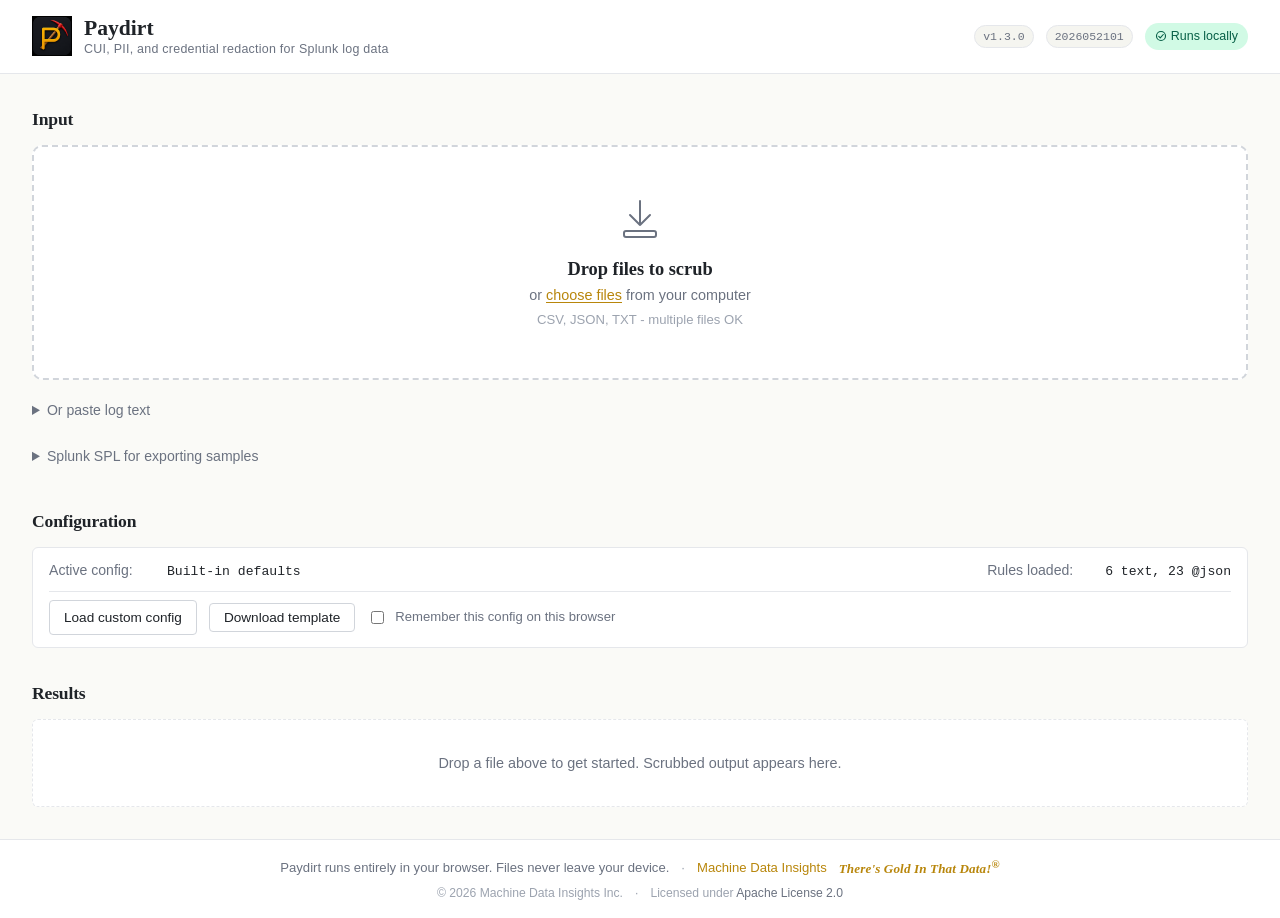
==== commit 26f9aea0: "Update SPL export samples to use wildcard scopes Change the "Splunk SPL for exporting samples" accor" ====
--- a/Paydirt.html
+++ b/Paydirt.html
@@ -1,8 +1,8 @@
 <!DOCTYPE html>
 <!--
   Paydirt - Log Scrubber
-  Built: 2026-05-17 14:42:57
-  Build: 2026051703
+  Built: 2026-05-21 06:41:51
+  Build: 2026052101
   Machine Data Insights - machinedatainsights.com
 
   This file runs entirely in your browser.
@@ -1341,7 +1341,7 @@
                         <span class="spl-meta">last 7 days</span>
                         <button type="button" class="spl-copy-btn" data-spl="fieldsummary" title="Copy SPL to clipboard">Copy</button>
                     </div>
-                    <pre class="spl-code"><code>index=<em>{index}</em> sourcetype="<em>{sourcetype}</em>" earliest=-7d@d
+                    <pre class="spl-code"><code>index=* sourcetype="<em>{sourcetype}</em>" earliest=-7d@d
 | fieldsummary maxvals=5
 | search field!="_*" AND field!="date_*" AND field!="linecount"
   AND field!="punct" AND field!="timestartpos" AND field!="timeendpos"
@@ -1354,8 +1354,10 @@
                         <span class="spl-meta">last 1 day</span>
                         <button type="button" class="spl-copy-btn" data-spl="samples" title="Copy SPL to clipboard">Copy</button>
                     </div>
-                    <pre class="spl-code"><code>index=<em>{index}</em> sourcetype="<em>{sourcetype}</em>" earliest=-1d@d
-| dedup punct | head 20</code></pre>
+                    <pre class="spl-code"><code>index=* sourcetype=* source=* earliest=-1d@d
+| dedup punct
+| head 20
+| table index sourcetype source _raw</code></pre>
                 </div>
             </div>
         </details>
@@ -1623,7 +1625,7 @@
 # ============================================================================
 
 `;
-window.__PAYDIRT_BUILD__ = "2026051703";
+window.__PAYDIRT_BUILD__ = "2026052101";
 </script>
 <script>
 // SPDX-License-Identifier: Apache-2.0
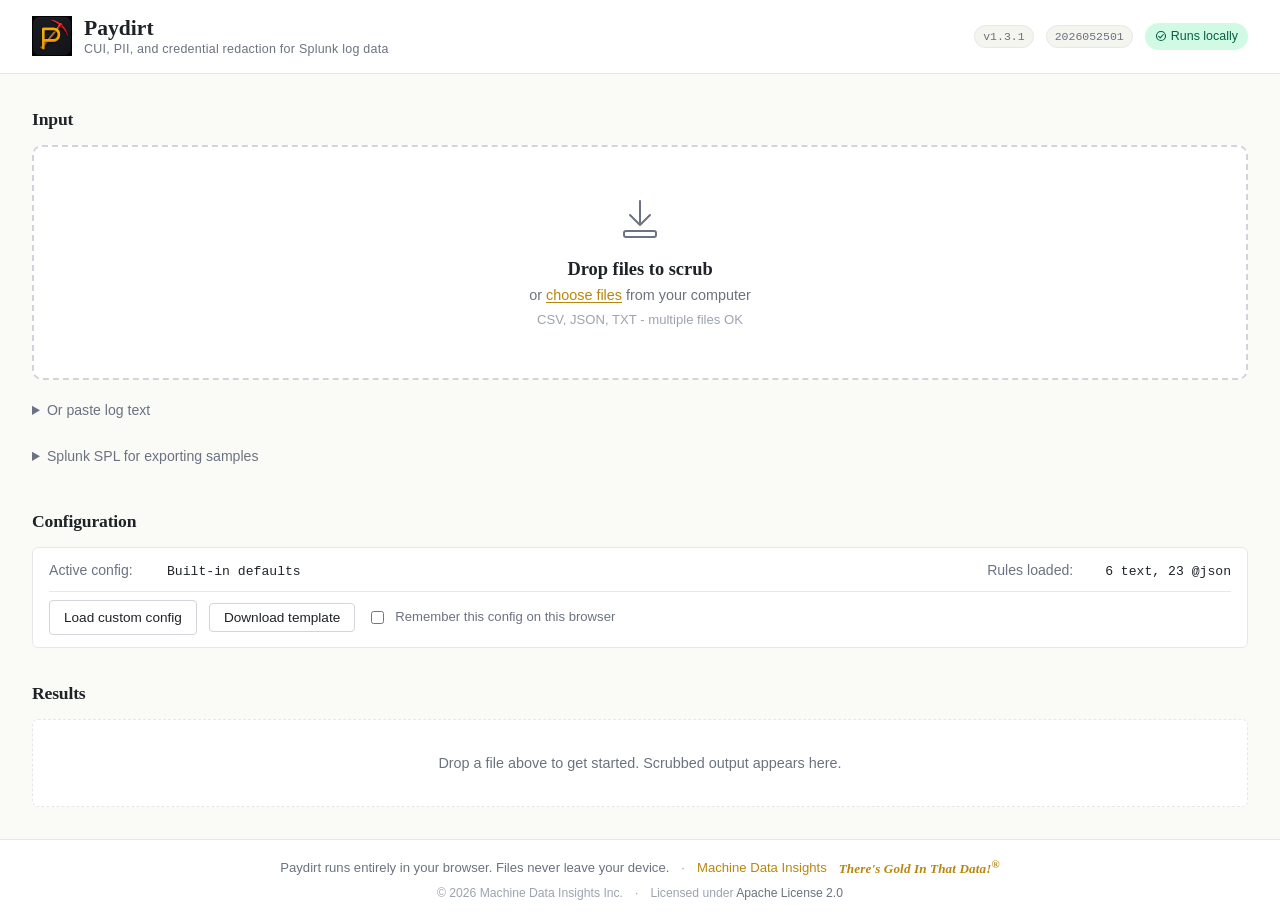
==== commit c7a483b7: "Add @names config directive, bump to v1.3.1 A single @names row expands at config-load time into one" ====
--- a/Paydirt.html
+++ b/Paydirt.html
@@ -1,8 +1,8 @@
 <!DOCTYPE html>
 <!--
   Paydirt - Log Scrubber
-  Built: 2026-05-21 06:41:51
-  Build: 2026052101
+  Built: 2026-05-25 09:13:02
+  Build: 2026052501
   Machine Data Insights - machinedatainsights.com
 
   This file runs entirely in your browser.
@@ -1616,16 +1616,38 @@
 # ============================================================================
 
 # ============================================================================
+# @names directive (v1.3.1+) - bulk personal-name scrubbing
+# Format: @names,"Name 1,Name 2,...",mode,replacement_values
+#
+# Expands at load time into one text rule per source name. Both modes are
+# supported, with the same semantics as ordinary text rules:
+#   single  - every listed name maps to the same replacement
+#   random  - each occurrence of each listed name picks independently from
+#             the replacement list (per-match, not per-name)
+#
+# Because the names list is a quoted CSV field, you may break it across
+# lines for readability:
+#
+# @names,"Thomas Kincade,
+# Mary Bruce,
+# Joe Wadamaker",random,"John Doe,Jane Doe,Joe Dirt"
+#
+# Or as a single line:
+# @names,"Thomas Kincade,Mary Bruce,Joe Wadamaker",single,"REDACTED_NAME"
+# ============================================================================
+
+# ============================================================================
 # CUSTOM CONFIGURATIONS
 # Add your organization-specific rules below. Some examples to get started:
 #
 #   MYCOMPANY-HOST01,single,HOST-REDACTED
 #   @mycompany.internal,single,@example.com
 #   @json,myCustomFieldName,REDACTED_VALUE
+#   @names,"Alice Smith,Bob Jones",random,"User A,User B,User C"
 # ============================================================================
 
 `;
-window.__PAYDIRT_BUILD__ = "2026052101";
+window.__PAYDIRT_BUILD__ = "2026052501";
 </script>
 <script>
 // SPDX-License-Identifier: Apache-2.0
@@ -1652,7 +1674,7 @@
 // log_scrubber.py so a reader can cross-reference the two.
 // ============================================================================
 
-const PAYDIRT_VERSION = '1.3.0';
+const PAYDIRT_VERSION = '1.3.1';
 
 // ============================================================================
 // CUI Marking Detection (CMMC / NIST SP 800-171)
@@ -1826,6 +1848,8 @@
 //   @json,field_name,replacement                 (json, implicit single)
 //   @json,field_name,single,replacement          (json, explicit single)
 //   @json,field_name,random,"val1,val2,val3"     (json, random mode)
+//   @names,"N1,N2,N3",single,"Replacement"       (expands to one text rule per name)
+//   @names,"N1,N2,N3",random,"R1,R2,R3"          (each match picks randomly)
 
 function parseScrubbingConfig(csvText) {
     const textRules = [];
@@ -1852,6 +1876,16 @@
             } else {
                 const replacement = (row[2] || '').trim();
                 jsonFieldRules.push([fieldName, 'single', replacement]);
+            }
+        } else if (first.toLowerCase() === '@names') {
+            if (row.length < 4) continue;
+            const mode = (row[2] || '').trim().toLowerCase();
+            if (mode !== 'single' && mode !== 'random') continue;
+            const replacementValues = (row[3] || '').trim();
+            const names = (row[1] || '').split(',');
+            for (const raw of names) {
+                const name = raw.trim();
+                if (name) textRules.push([name, mode, replacementValues]);
             }
         } else {
             // Text rule: 2-col (search,replacement) or 3-col (search,mode,replacement)
@@ -2485,7 +2519,7 @@
     // ----------------------------------------------------------------------
 
     function init() {
-        dom.versionPill.textContent = 'v' + (window.Paydirt && window.Paydirt.version || '1.3.0');
+        dom.versionPill.textContent = 'v' + (window.Paydirt && window.Paydirt.version || '1.3.1');
         if (window.__PAYDIRT_BUILD__) {
             dom.buildPill.textContent = window.__PAYDIRT_BUILD__;
             dom.buildPill.hidden = false;
@@ -3740,7 +3774,7 @@
                     report_schema: 1,
                     tool: {
                         name: 'Paydirt',
-                        version: (window.Paydirt && window.Paydirt.version) || '1.3.0',
+                        version: (window.Paydirt && window.Paydirt.version) || '1.3.1',
                         build: window.__PAYDIRT_BUILD__ || null,
                     },
                     generated_at_utc: now.toISOString(),
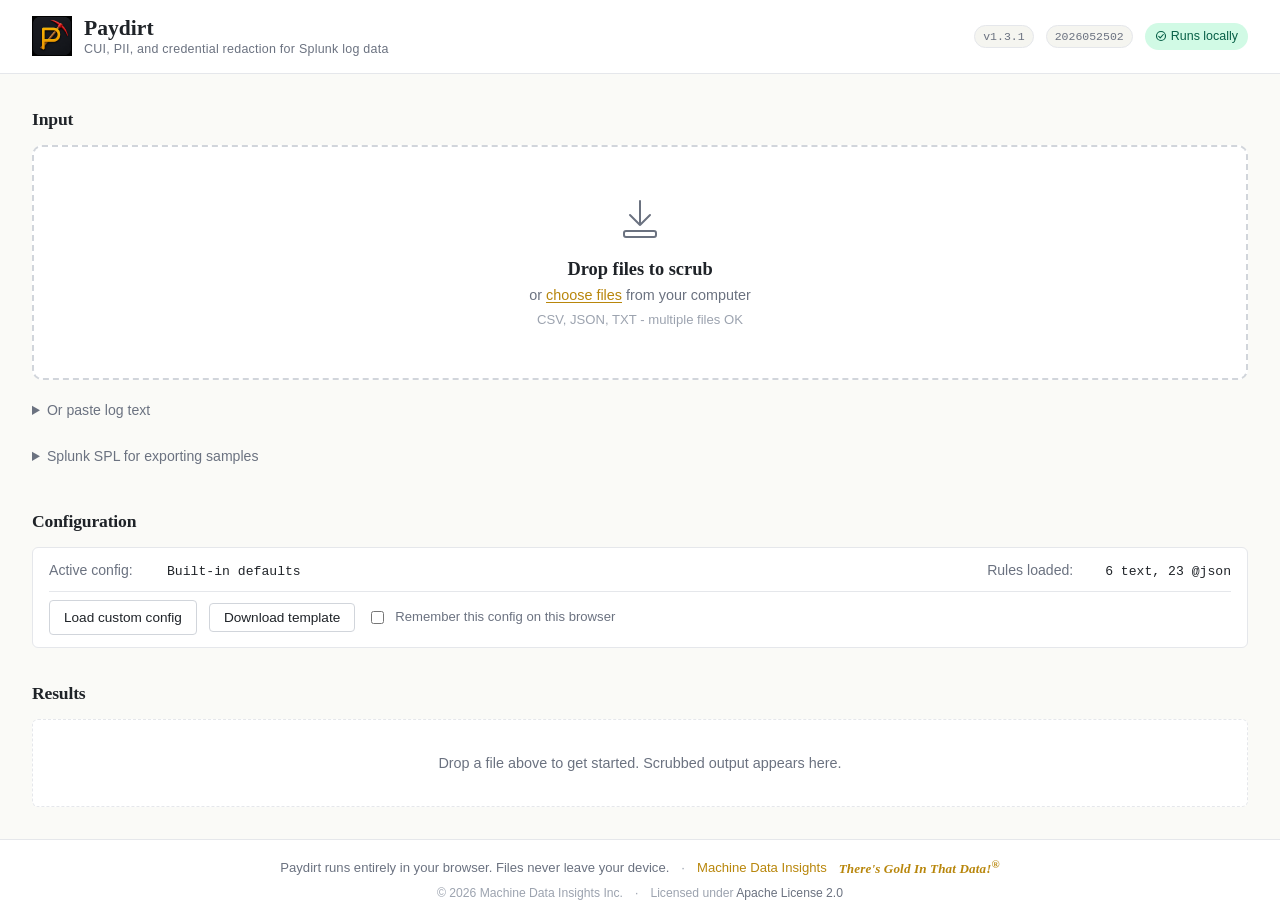
==== commit 70a6b2db: "Document @names directive in README and LOG_SCRUBBER_GUIDE Adds a "Bulk name lists" subsection along" ====
--- a/Paydirt.html
+++ b/Paydirt.html
@@ -1,8 +1,8 @@
 <!DOCTYPE html>
 <!--
   Paydirt - Log Scrubber
-  Built: 2026-05-25 09:13:02
-  Build: 2026052501
+  Built: 2026-05-25 09:56:50
+  Build: 2026052502
   Machine Data Insights - machinedatainsights.com
 
   This file runs entirely in your browser.
@@ -1630,7 +1630,7 @@
 #
 # @names,"Thomas Kincade,
 # Mary Bruce,
-# Joe Wadamaker",random,"John Doe,Jane Doe,Joe Dirt"
+# Joe Wadamaker",random,"John Doe,Jane Doe,Joe Smith"
 #
 # Or as a single line:
 # @names,"Thomas Kincade,Mary Bruce,Joe Wadamaker",single,"REDACTED_NAME"
@@ -1647,7 +1647,7 @@
 # ============================================================================
 
 `;
-window.__PAYDIRT_BUILD__ = "2026052501";
+window.__PAYDIRT_BUILD__ = "2026052502";
 </script>
 <script>
 // SPDX-License-Identifier: Apache-2.0
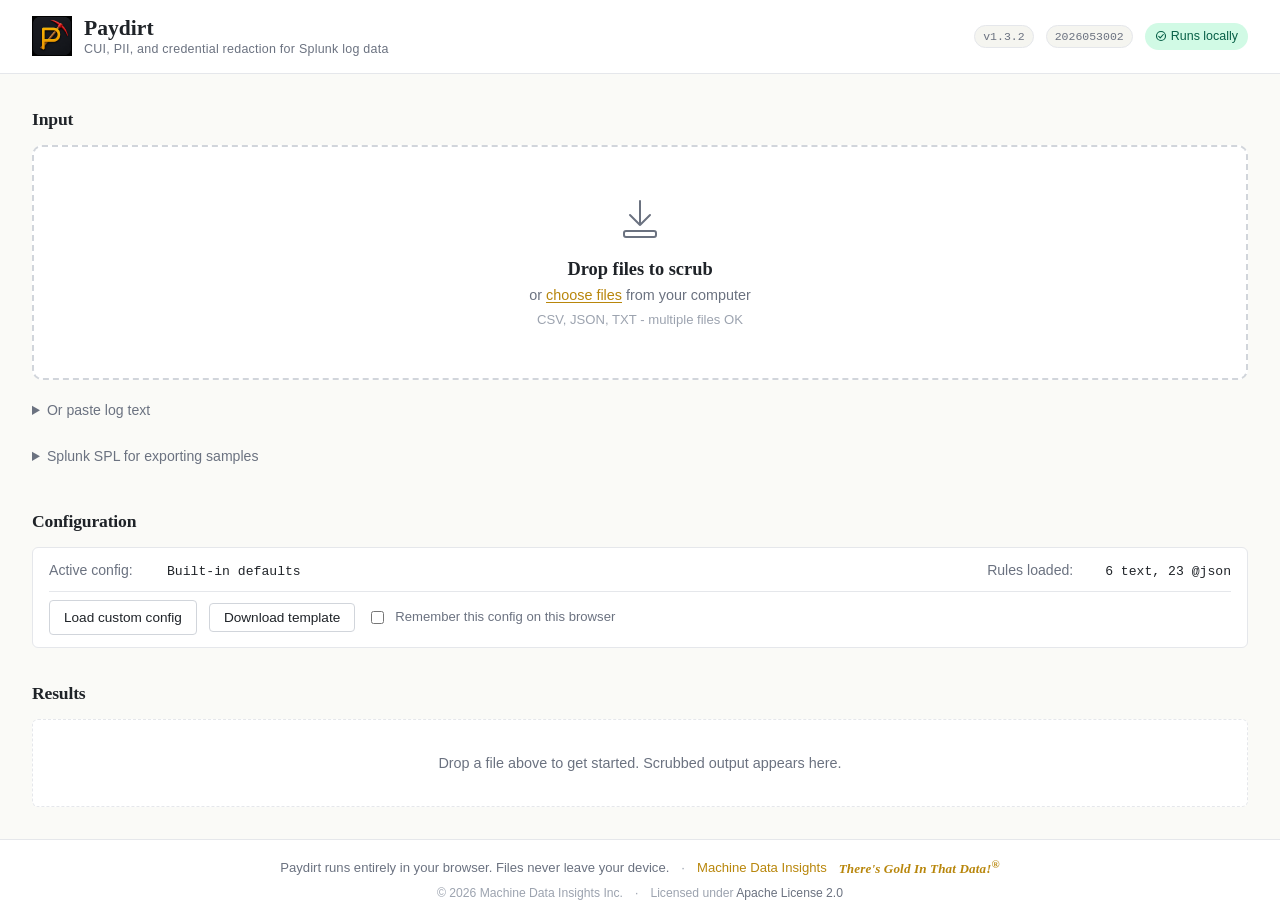
==== commit ce6ec793: "Add Copy-to-clipboard button to result cards, bump to v1.3.2 Each scrubbing result card gains a Copy" ====
--- a/Paydirt.html
+++ b/Paydirt.html
@@ -1,8 +1,8 @@
 <!DOCTYPE html>
 <!--
   Paydirt - Log Scrubber
-  Built: 2026-05-25 09:56:50
-  Build: 2026052502
+  Built: 2026-05-30 17:15:30
+  Build: 2026053002
   Machine Data Insights - machinedatainsights.com
 
   This file runs entirely in your browser.
@@ -639,6 +639,34 @@
 .report-button:disabled {
     opacity: 0.55;
     cursor: progress;
+}
+
+/* Copy-to-clipboard: same outline metrics as the report button. Turns
+   green briefly on success, mirroring the SPL .spl-copy-btn.copied state. */
+.copy-button {
+    display: inline-flex;
+    align-items: center;
+    gap: 6px;
+    padding: 6px 14px;
+    background-color: transparent;
+    color: var(--color-gold);
+    border: 1px solid var(--color-gold);
+    border-radius: var(--radius-sm);
+    cursor: pointer;
+    font-size: 0.85rem;
+    font-weight: 500;
+    transition: all 0.12s;
+}
+
+.copy-button:hover {
+    background-color: var(--color-surface-alt);
+    border-color: var(--color-gold-light);
+    color: var(--color-gold-light);
+}
+
+.copy-button.copied {
+    border-color: #16a34a;
+    color: #16a34a;
 }
 
 .icon-button {
@@ -1457,6 +1485,13 @@
                     </svg>
                     Download
                 </button>
+                <button type="button" class="copy-button" data-action="copy" title="Copy the scrubbed text to your clipboard">
+                    <svg viewBox="0 0 16 16" width="14" height="14" aria-hidden="true">
+                        <rect x="5.5" y="5.5" width="8" height="9" rx="1.5" fill="none" stroke="currentColor" stroke-width="1.2"/>
+                        <path d="M3.5 10.5 L2.5 10.5 L2.5 1.5 L10.5 1.5 L10.5 2.5" fill="none" stroke="currentColor" stroke-width="1.2" stroke-linecap="round" stroke-linejoin="round"/>
+                    </svg>
+                    <span class="btn-label">Copy</span>
+                </button>
                 <button type="button" class="report-button" data-action="download-report" title="Download a non-sensitive scrubbing report (counts, metadata, SHA-256 hashes). Contains no data from the source file.">
                     <svg viewBox="0 0 16 16" width="14" height="14" aria-hidden="true">
                         <path d="M4 1.5 L4 14.5 L12 14.5 L12 5 L8.5 1.5 Z M8.5 1.5 L8.5 5 L12 5 M6 8 L10 8 M6 11 L10 11" fill="none" stroke="currentColor" stroke-width="1.2" stroke-linecap="round" stroke-linejoin="round"/>
@@ -1647,7 +1682,7 @@
 # ============================================================================
 
 `;
-window.__PAYDIRT_BUILD__ = "2026052502";
+window.__PAYDIRT_BUILD__ = "2026053002";
 </script>
 <script>
 // SPDX-License-Identifier: Apache-2.0
@@ -1674,7 +1709,7 @@
 // log_scrubber.py so a reader can cross-reference the two.
 // ============================================================================
 
-const PAYDIRT_VERSION = '1.3.1';
+const PAYDIRT_VERSION = '1.3.2';
 
 // ============================================================================
 // CUI Marking Detection (CMMC / NIST SP 800-171)
@@ -2519,7 +2554,7 @@
     // ----------------------------------------------------------------------
 
     function init() {
-        dom.versionPill.textContent = 'v' + (window.Paydirt && window.Paydirt.version || '1.3.1');
+        dom.versionPill.textContent = 'v' + (window.Paydirt && window.Paydirt.version || '1.3.2');
         if (window.__PAYDIRT_BUILD__) {
             dom.buildPill.textContent = window.__PAYDIRT_BUILD__;
             dom.buildPill.hidden = false;
@@ -3031,10 +3066,28 @@
         // Wire up tab switching
         wireUpTabs(card);
 
-        // Wire up download + report + remove
+        // Wire up download + copy + report + remove
         card.querySelector('[data-action="download"]').addEventListener('click', () => {
             downloadText(scrubbed, buildScrubbedFilename(filename));
         });
+
+        // Copy the scrubbed text straight to the clipboard. Reuses
+        // copyTextToClipboard() - the same helper the SPL copy buttons use,
+        // with a textarea fallback for file:// origins - and briefly swaps the
+        // button label to confirm without disturbing its icon.
+        const copyBtn = card.querySelector('[data-action="copy"]');
+        const copyLabel = copyBtn.querySelector('.btn-label');
+        copyBtn.addEventListener('click', () => {
+            copyTextToClipboard(scrubbed).then(ok => {
+                copyLabel.textContent = ok ? 'Copied' : 'Copy failed';
+                copyBtn.classList.add('copied');
+                setTimeout(() => {
+                    copyLabel.textContent = 'Copy';
+                    copyBtn.classList.remove('copied');
+                }, 1500);
+            });
+        });
+
         const reportBtn = card.querySelector('[data-action="download-report"]');
         reportBtn.addEventListener('click', () => {
             generateAndDownloadReport(filename, original, scrubbed, reportBtn);
@@ -3065,6 +3118,8 @@
         panelsContainer.appendChild(errDiv);
         card.querySelector('.result-tabs').remove();
         card.querySelector('[data-action="download"]').remove();
+        const errCopyBtn = card.querySelector('[data-action="copy"]');
+        if (errCopyBtn) errCopyBtn.remove();
         const errReportBtn = card.querySelector('[data-action="download-report"]');
         if (errReportBtn) errReportBtn.remove();
         card.querySelector('[data-action="remove"]').addEventListener('click', () => {
@@ -3774,7 +3829,7 @@
                     report_schema: 1,
                     tool: {
                         name: 'Paydirt',
-                        version: (window.Paydirt && window.Paydirt.version) || '1.3.1',
+                        version: (window.Paydirt && window.Paydirt.version) || '1.3.2',
                         build: window.__PAYDIRT_BUILD__ || null,
                     },
                     generated_at_utc: now.toISOString(),
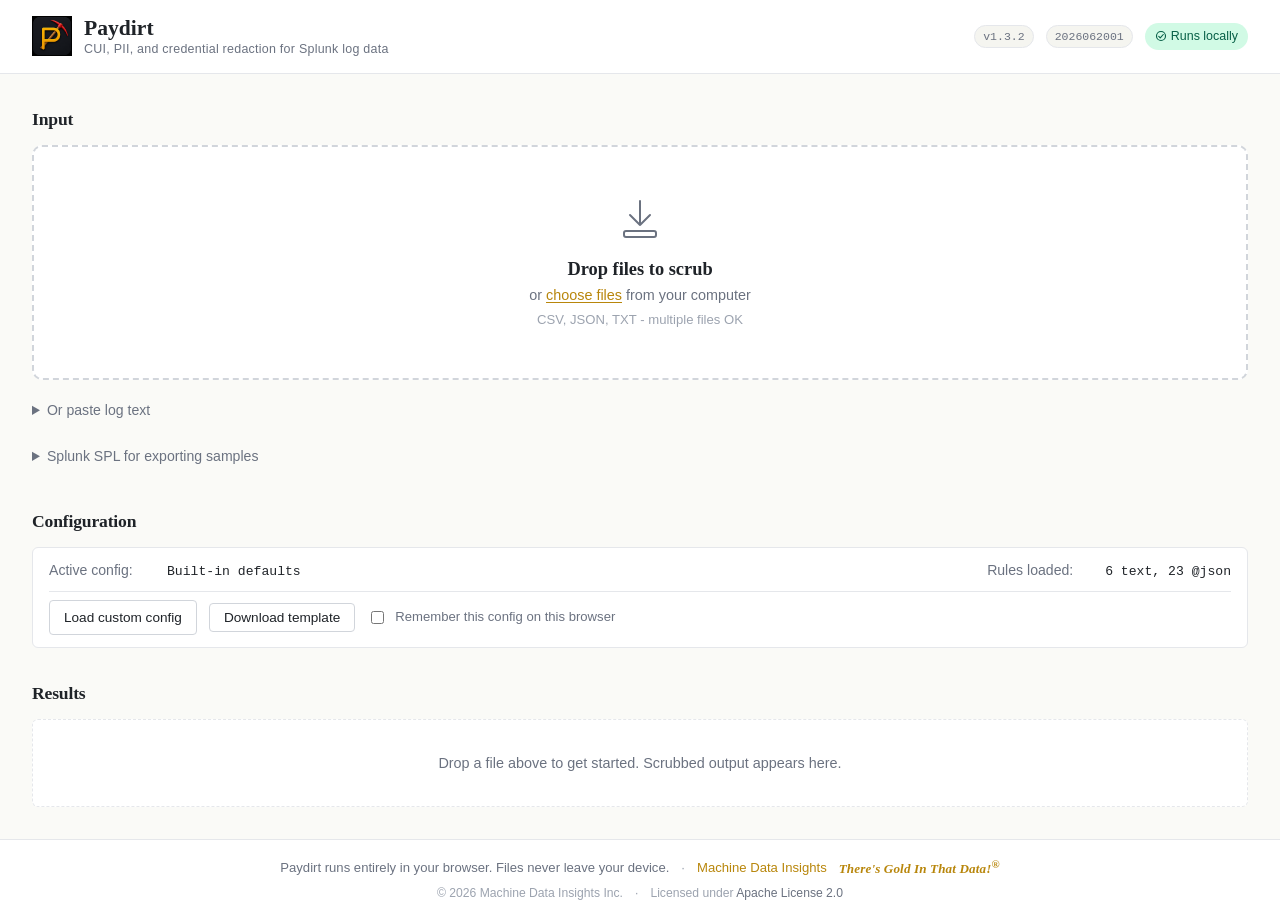
==== commit 87bb8008: "Add SPL export filename hints, widen fieldsummary to maxvals=10 Build 2026062001 (point-fix within v" ====
--- a/Paydirt.html
+++ b/Paydirt.html
@@ -1,8 +1,8 @@
 <!DOCTYPE html>
 <!--
   Paydirt - Log Scrubber
-  Built: 2026-05-30 17:15:30
-  Build: 2026053002
+  Built: 2026-06-20 15:01:36
+  Build: 2026062001
   Machine Data Insights - machinedatainsights.com
 
   This file runs entirely in your browser.
@@ -499,6 +499,18 @@
     color: #FCD34D;
     font-style: italic;
     font-weight: 600;
+}
+
+.spl-saveas {
+    margin: 4px 0 0;
+    font-size: 0.74rem;
+    color: var(--color-text-muted);
+}
+
+.spl-saveas code {
+    font-family: var(--font-mono);
+    font-size: 0.72rem;
+    color: var(--color-text);
 }
 
 /* ---- Config section ------------------------------------------------------ */
@@ -1361,6 +1373,7 @@
                     <pre class="spl-code"><code>| tstats count where index=* AND sourcetype={sourcetype(s)} earliest=-30d BY sourcetype, index, source
 | stats values(index) as indexes, values(source) as sources, sum(count) as event_count by sourcetype
 | sort sourcetype</code></pre>
+                    <p class="spl-saveas">Save as: <code>&lt;company&gt;_&lt;environment&gt;_sourcetype_discovery.csv</code></p>
                 </div>
 
                 <div class="spl-block">
@@ -1370,10 +1383,11 @@
                         <button type="button" class="spl-copy-btn" data-spl="fieldsummary" title="Copy SPL to clipboard">Copy</button>
                     </div>
                     <pre class="spl-code"><code>index=* sourcetype="<em>{sourcetype}</em>" earliest=-7d@d
-| fieldsummary maxvals=5
+| fieldsummary maxvals=10
 | search field!="_*" AND field!="date_*" AND field!="linecount"
   AND field!="punct" AND field!="timestartpos" AND field!="timeendpos"
   AND field!="splunk_server_group"</code></pre>
+                    <p class="spl-saveas">Save as: <code>&lt;company&gt;_&lt;environment&gt;_&lt;sourcetype&gt;_fieldsummary.csv</code></p>
                 </div>
 
                 <div class="spl-block">
@@ -1386,6 +1400,7 @@
 | dedup punct
 | head 20
 | table index sourcetype source _raw</code></pre>
+                    <p class="spl-saveas">Save as: <code>&lt;company&gt;_&lt;environment&gt;_&lt;sourcetype&gt;_log-samples.csv</code></p>
                 </div>
             </div>
         </details>
@@ -1682,7 +1697,7 @@
 # ============================================================================
 
 `;
-window.__PAYDIRT_BUILD__ = "2026053002";
+window.__PAYDIRT_BUILD__ = "2026062001";
 </script>
 <script>
 // SPDX-License-Identifier: Apache-2.0
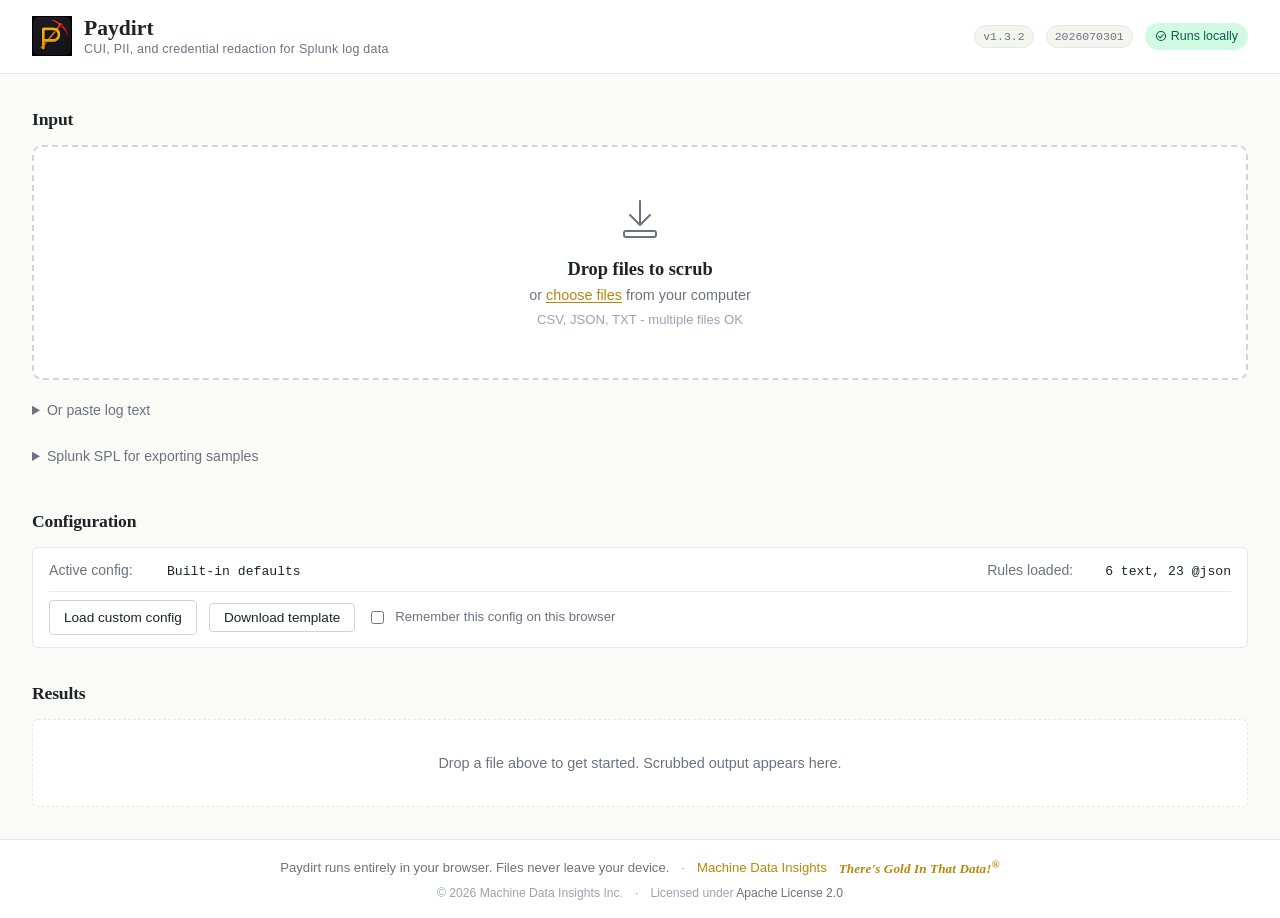
==== commit 345a5155: "Add config-editing primer + rule-order note; README branding/contact updates Build 2026070301 (docs " ====
--- a/Paydirt.html
+++ b/Paydirt.html
@@ -1,8 +1,8 @@
 <!DOCTYPE html>
 <!--
   Paydirt - Log Scrubber
-  Built: 2026-06-20 15:01:36
-  Build: 2026062001
+  Built: 2026-07-03 16:13:02
+  Build: 2026070301
   Machine Data Insights - machinedatainsights.com
 
   This file runs entirely in your browser.
@@ -1583,9 +1583,21 @@
 #
 # Values containing commas MUST be quoted with double quotes.
 # Values with only colons or slashes (e.g. ARNs, URLs) do NOT need quoting.
+#
+# RULE ORDER MATTERS: text rules are applied top to bottom, and each rule acts
+# on the output of the rules above it. A broad rule earlier in the file can
+# "eat" the term a more specific rule below it was meant to catch - once the
+# broad rule rewrites the text, the specific rule's search term no longer
+# exists and it silently does nothing. So when two rules could match the same
+# substring, list the MORE SPECIFIC one FIRST. (See the ACME example below.)
+# This applies to text rules; @json rules are keyed by field name, not raw
+# substring, so they don't collide this way.
 # ============================================================================
 
 # Company names - customize for your organization
+# 'ACME Corp' is listed BEFORE the broader 'ACME' on purpose: if 'ACME' came
+# first it would turn "ACME Corp" into "COMP Corp", and the 'ACME Corp' rule
+# would never fire. Specific-before-broad keeps both working.
 ACME Corp,single,CompanyA
 ACME,single,COMP
 
@@ -1697,7 +1709,7 @@
 # ============================================================================
 
 `;
-window.__PAYDIRT_BUILD__ = "2026062001";
+window.__PAYDIRT_BUILD__ = "2026070301";
 </script>
 <script>
 // SPDX-License-Identifier: Apache-2.0
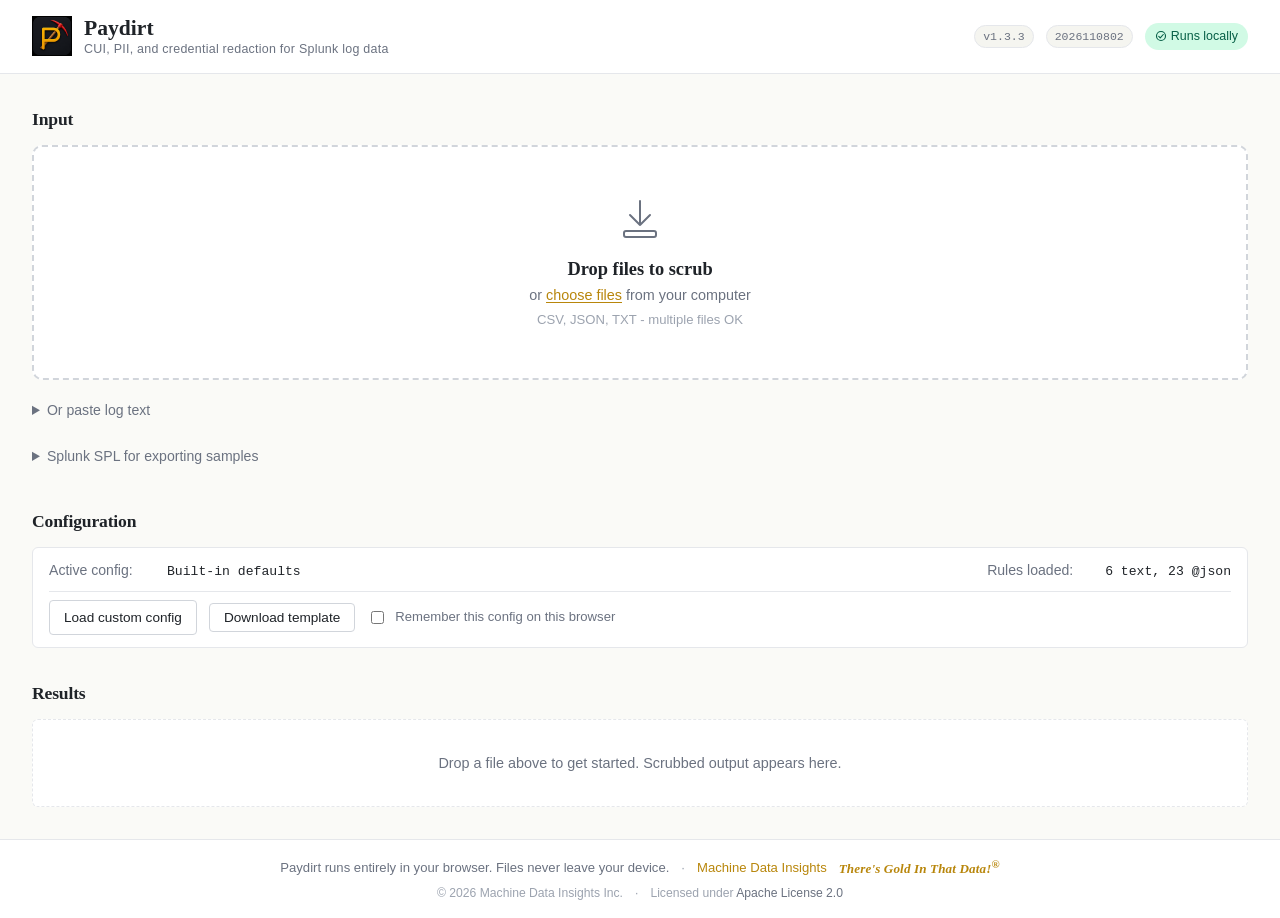
==== commit 236ba61d: "Widen sample-export SPL and release v1.3.3 Widen the three Splunk SPL helper queries so the field-va" ====
--- a/Paydirt.html
+++ b/Paydirt.html
@@ -1,8 +1,8 @@
 <!DOCTYPE html>
 <!--
   Paydirt - Log Scrubber
-  Built: 2026-07-03 16:13:02
-  Build: 2026070301
+  Built: 2026-11-08 11:12:18
+  Build: 2026110802
   Machine Data Insights - machinedatainsights.com
 
   This file runs entirely in your browser.
@@ -1370,7 +1370,7 @@
                         <span class="spl-meta">last 30 days</span>
                         <button type="button" class="spl-copy-btn" data-spl="discover" title="Copy SPL to clipboard">Copy</button>
                     </div>
-                    <pre class="spl-code"><code>| tstats count where index=* AND sourcetype={sourcetype(s)} earliest=-30d BY sourcetype, index, source
+                    <pre class="spl-code"><code>| tstats count where index=* AND sourcetype=* earliest=-30d BY sourcetype, index, source
 | stats values(index) as indexes, values(source) as sources, sum(count) as event_count by sourcetype
 | sort sourcetype</code></pre>
                     <p class="spl-saveas">Save as: <code>&lt;company&gt;_&lt;environment&gt;_sourcetype_discovery.csv</code></p>
@@ -1383,7 +1383,7 @@
                         <button type="button" class="spl-copy-btn" data-spl="fieldsummary" title="Copy SPL to clipboard">Copy</button>
                     </div>
                     <pre class="spl-code"><code>index=* sourcetype="<em>{sourcetype}</em>" earliest=-7d@d
-| fieldsummary maxvals=10
+| fieldsummary maxvals=15
 | search field!="_*" AND field!="date_*" AND field!="linecount"
   AND field!="punct" AND field!="timestartpos" AND field!="timeendpos"
   AND field!="splunk_server_group"</code></pre>
@@ -1398,7 +1398,7 @@
                     </div>
                     <pre class="spl-code"><code>index=* sourcetype=* source=* earliest=-1d@d
 | dedup punct
-| head 20
+| head 30
 | table index sourcetype source _raw</code></pre>
                     <p class="spl-saveas">Save as: <code>&lt;company&gt;_&lt;environment&gt;_&lt;sourcetype&gt;_log-samples.csv</code></p>
                 </div>
@@ -1709,7 +1709,7 @@
 # ============================================================================
 
 `;
-window.__PAYDIRT_BUILD__ = "2026070301";
+window.__PAYDIRT_BUILD__ = "2026110802";
 </script>
 <script>
 // SPDX-License-Identifier: Apache-2.0
@@ -1736,7 +1736,7 @@
 // log_scrubber.py so a reader can cross-reference the two.
 // ============================================================================
 
-const PAYDIRT_VERSION = '1.3.2';
+const PAYDIRT_VERSION = '1.3.3';
 
 // ============================================================================
 // CUI Marking Detection (CMMC / NIST SP 800-171)
@@ -2581,7 +2581,7 @@
     // ----------------------------------------------------------------------
 
     function init() {
-        dom.versionPill.textContent = 'v' + (window.Paydirt && window.Paydirt.version || '1.3.2');
+        dom.versionPill.textContent = 'v' + (window.Paydirt && window.Paydirt.version || '1.3.3');
         if (window.__PAYDIRT_BUILD__) {
             dom.buildPill.textContent = window.__PAYDIRT_BUILD__;
             dom.buildPill.hidden = false;
@@ -3856,7 +3856,7 @@
                     report_schema: 1,
                     tool: {
                         name: 'Paydirt',
-                        version: (window.Paydirt && window.Paydirt.version) || '1.3.2',
+                        version: (window.Paydirt && window.Paydirt.version) || '1.3.3',
                         build: window.__PAYDIRT_BUILD__ || null,
                     },
                     generated_at_utc: now.toISOString(),
